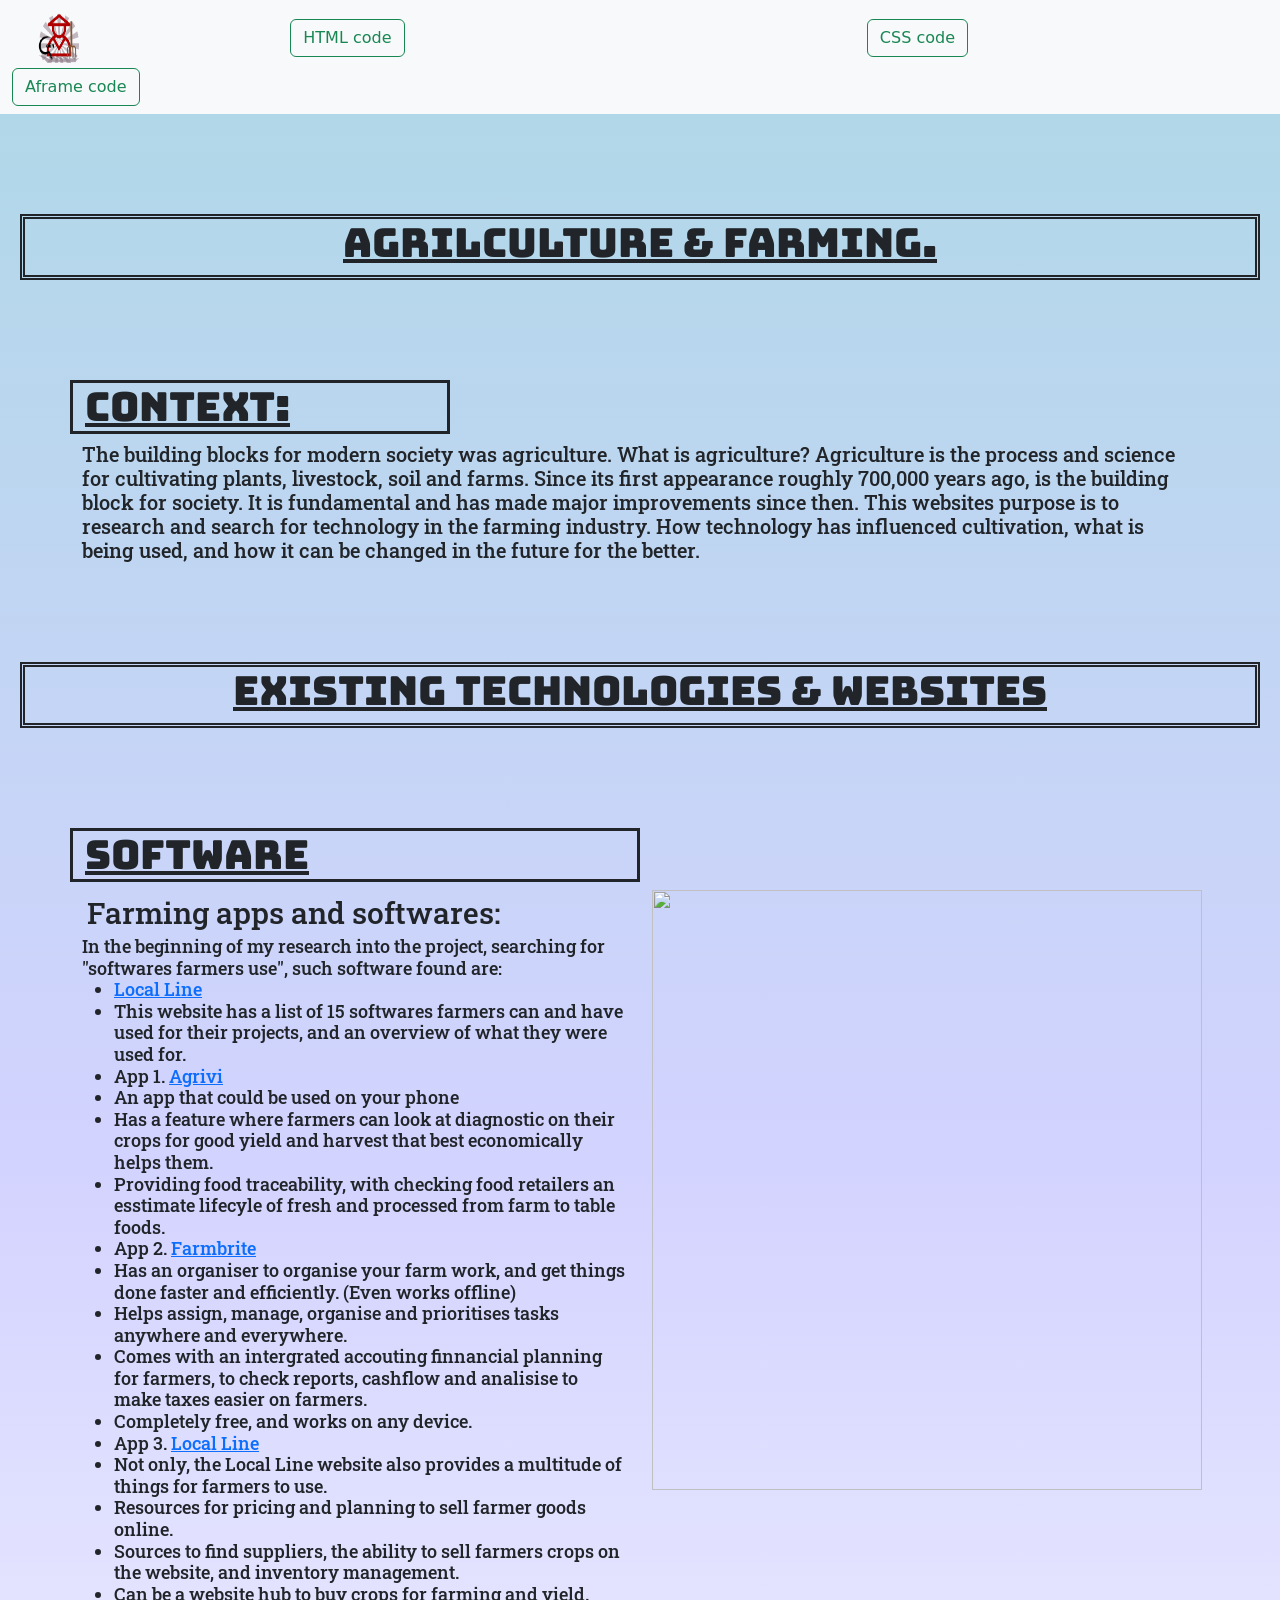
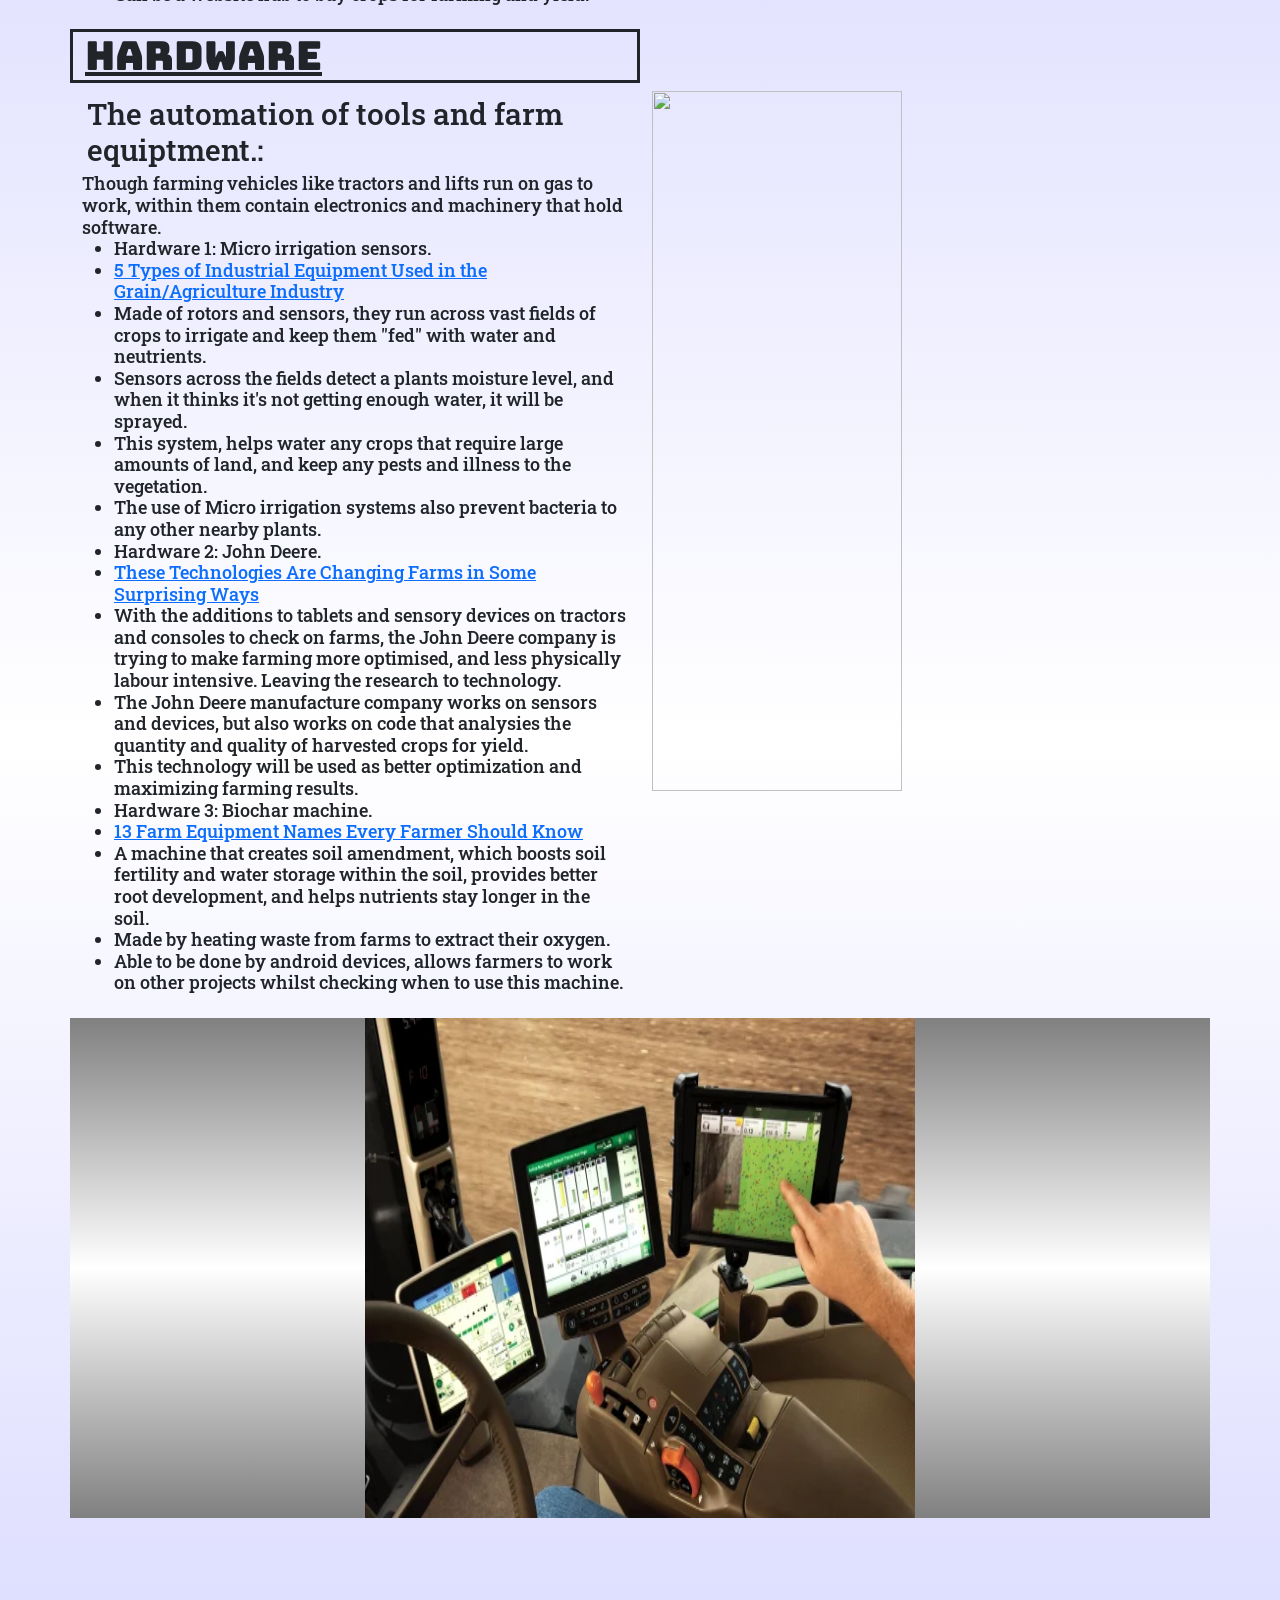
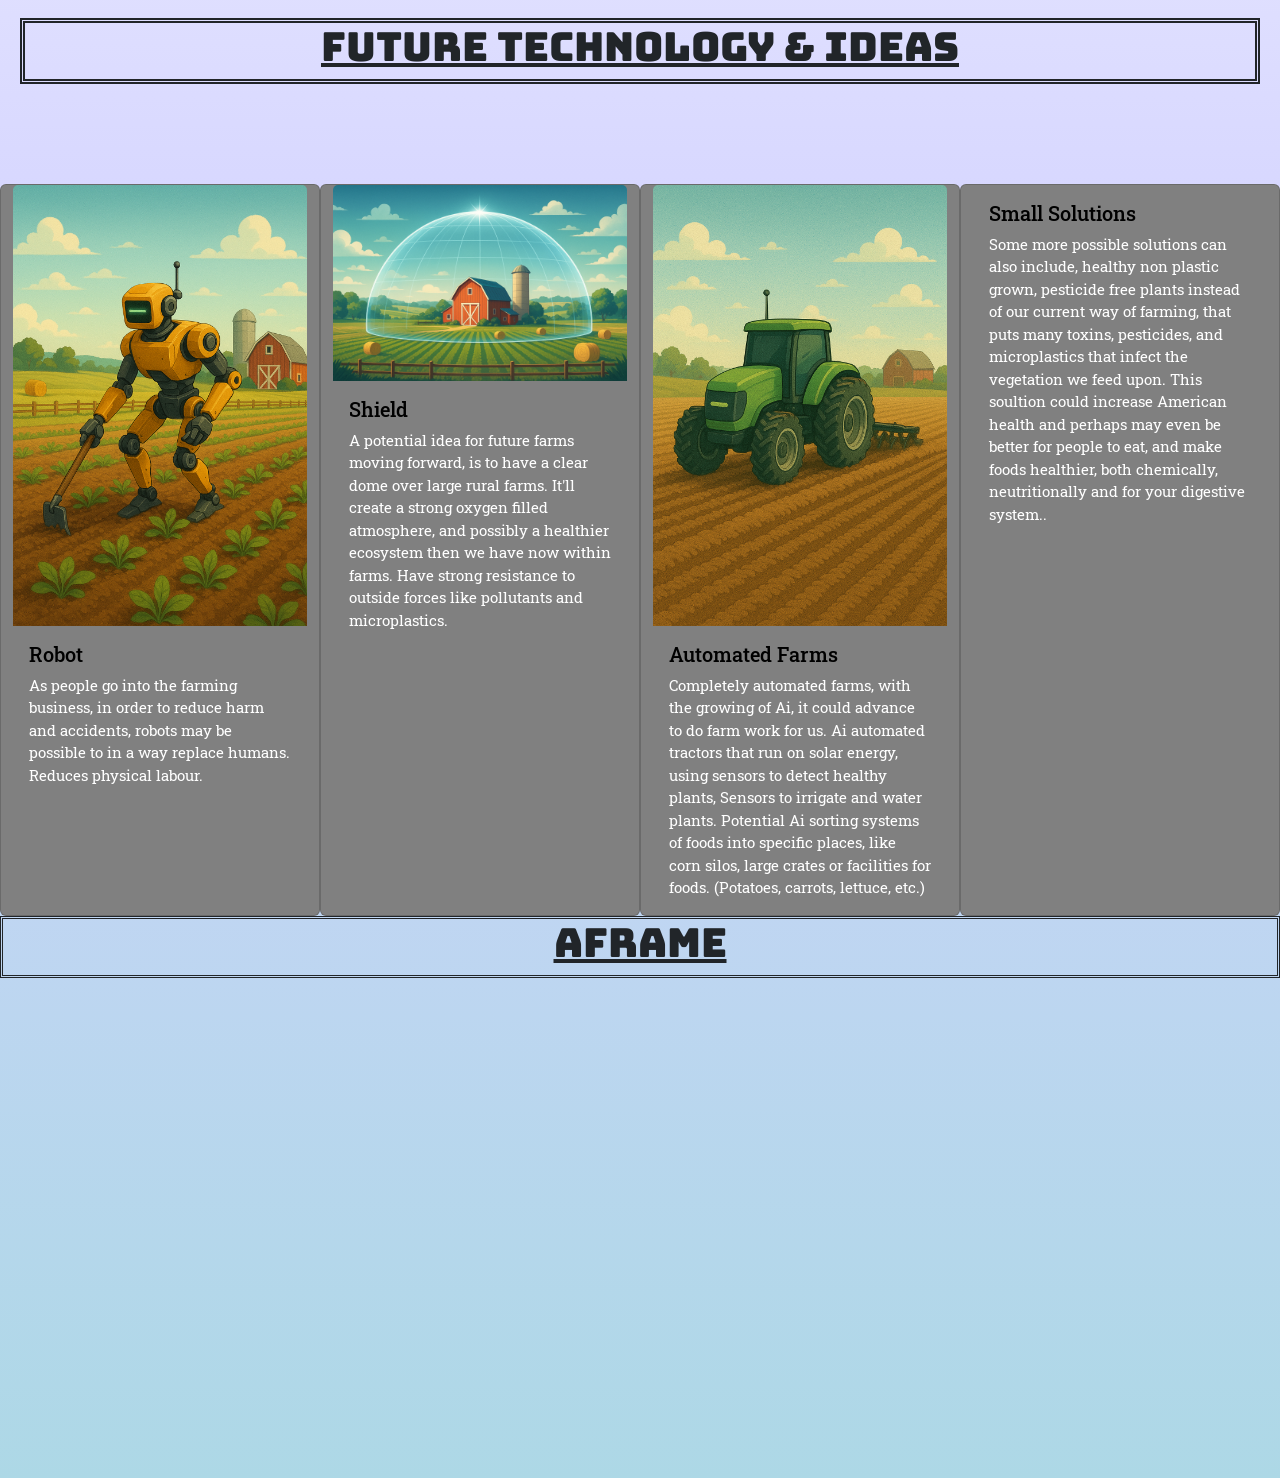
==== index.html @ 74064e92 "fixed navbar buttons" ====
<!DOCTYPE html>
<html>

    <head>
        <!-- Fonts-->
         <link href="https://fonts.googleapis.com/css2?family=Bungee&family=Roboto+Slab:wght@100..900&display=swap" rel="stylesheet">


        <!-- Required meta tags -->
        <meta charset="utf-8">
        <meta name="viewport" content="width=device-width, initial-scale=1">

        <link href="https://cdn.jsdelivr.net/npm/bootstrap@5.3.0-alpha1/dist/css/bootstrap.min.css" rel="stylesheet" />
        <link href="style.css" rel="stylesheet" type="text/css" />
        <style>
            /* CSS */
        </style>

        <title>Agriculture</title>
    </head>

    <body>
        <!-- HTML -->
        <nav class="navbar bg-body-tertiary">
            <div class="container-fluid">
                <a class="navbar-brand" href="#">
                    <img src="logo.png" alt="Logo" width="100" height="50" class="d-inline-block align-text-center">
                    <a type="button" class="btn btn-outline-success"  href="../tool/htmlcode.md" >HTML code</a>
                    <a type="button" class="btn btn-outline-success" href="../tool/csscode.md" >CSS code</a>
                    <a type="button" class="btn btn-outline-success" href="../tool/Aframecode.md" >Aframe code</a>
                </a>
            </div>
        </nav>



        <div class="text-center title">
        <h1>Agrilculture & Farming.</h1>
        </div>
        <div class="container">
        <div class="row">
            <h1 class=" context col-md-4">Context:</h1>
        </div>
            <h3 class="h3context">The building blocks for modern society was agriculture. What is agriculture? Agriculture is the process and science for cultivating plants, livestock, soil and farms. Since its first appearance roughly 700,000 years ago, is the building block for society. It is fundamental and has made major improvements since then. This websites purpose is to research and search for technology in the farming industry. How technology has influenced cultivation, what is being used, and how it can be changed in the future for the better.</h3>
        </div>

        <div class="text-center title">
        <h1>Existing Technologies & Websites</h1>
        </div>
        <div class="container">
        <div class="row">
            <h1 class=" context col-md-6 ">Software</h1>
        </div>
        </div>
                <div class="container">
                <div class="row">
            <h3 class="h3ware col-md-6">
                <div class="space">Farming apps and softwares:</div>
                 In the beginning of my research into the project, searching for "softwares farmers use", such software found are:
            <ul>
                <li><a href="https://www.localline.co/blog/best-software-for-farmers">Local Line</a></li>
                <li>This website has a list of 15 softwares farmers can and have used for their projects, and an overview of what they were used for.</li>
                <li>App 1. <a href="https://www.agrivi.com/">Agrivi</a></li>
                <li>An app that could be used on your phone</li>
                <li>Has a feature where farmers can look at diagnostic on their crops for good yield and harvest that best economically helps them.</li>
                <li>Providing food traceability, with checking food retailers an esstimate lifecyle of fresh and processed from farm to table foods.</li>
                <li>App 2. <a href="https://www.farmbrite.com/">Farmbrite</a></li>
                <li>Has an organiser to organise your farm work, and get things done faster and efficiently. (Even works offline)</li>
                <li>Helps assign, manage, organise and prioritises tasks anywhere and everywhere.</li>
                <li>Comes with an intergrated accouting finnancial planning for farmers, to check reports, cashflow and analisise to make taxes easier on farmers.</li>
                <li>Completely free, and works on any device.</li>
                <li>App 3. <a href="https://www.localline.co/suppliers">Local Line</a></li>
                <li>Not only, the Local Line website also provides a multitude of things for farmers to use.</li>
                <li>Resources for pricing and planning to sell farmer goods online.</li>
                <li>Sources to find suppliers, the ability to sell farmers crops on the website, and inventory management.</li>
                <li>Can be a website hub to buy crops for farming and yield.</li>
            </ul></h3>

            <div class="col-md-6 col-sm-12"><img src="https://camo.githubusercontent.com/0cb905e200f587253e2ba1869cca8536f3713f5cec0a55a12a60484c68adce99/[base64]" width="550" height="600"></div>
        </div>
        </div>

        <div class="container">
        <div class="row">
            <h1 class=" context col-md-6">Hardware</h1>
        </div>
        </div>

            <div class="container">
                <div class="row">
                        <h3 class="h3ware col-sm-6 col-md-6">
                        <div class="space">The automation of tools and farm equiptment.:</div>
                        Though farming vehicles like tractors and lifts run on gas to work, within them contain electronics and machinery that hold software.
                    <ul>
                        <li>Hardware 1: Micro irrigation sensors.</li>
                        <li><a href="https://ibtinc.com/types-industrial-equipment-agriculture-industry/">5 Types of Industrial Equipment Used in the Grain/Agriculture Industry</a></li>
                        <li>Made of rotors and sensors, they run across vast fields of crops to irrigate and keep them "fed" with water and neutrients.</li>
                        <li>Sensors across the fields detect a plants moisture level, and when it thinks it's not getting enough water, it will be sprayed.</li>
                        <li>This system, helps water any crops that require large amounts of land, and keep any pests and illness to the vegetation.</li>
                        <li>The use of Micro irrigation systems also prevent bacteria to any other nearby plants.</li>
                        <li>Hardware 2: John Deere.</li>
                        <li><a href="https://www.nbcnews.com/mach/tech/these-technologies-are-changing-farms-some-surprising-ways-ncna780261">These Technologies Are Changing Farms in Some Surprising Ways</a></li>
                        <li>With the additions to tablets and sensory devices on tractors and consoles to check on farms, the John Deere company is trying to make farming more optimised, and less physically labour intensive. Leaving the research to technology.</li>
                        <li>The John Deere manufacture company works on sensors and devices, but also works on code that analysies the quantity and quality of harvested crops for yield.</li>
                        <li>This technology will be used as better optimization and maximizing farming results.
                        <li>Hardware 3: Biochar machine.</li>
                        <li><a href="https://www.wastex.io/post/13-farm-equipment-names-every-farmer-should-know">13 Farm Equipment Names Every Farmer Should Know</a></li>
                        <li>A machine that creates soil amendment, which boosts soil fertility and water storage within the soil, provides better root development, and helps nutrients stay longer in the soil.</li>
                        <li> Made by heating waste from farms to extract their oxygen.</li>
                        <li> Able to be done by android devices, allows farmers to work on other projects whilst checking when to use this machine.</li></h3>
                    </ul>

                    <div class=" biochar col-sm-4 col-md-6"><img src="https://camo.githubusercontent.com/0bb79d7671f5c7f3eeea24ee4c5ef5c9db5e24947c1a74d99d4ba3032c6567ec/[base64]" width="250" height="700"></div>

                    <div class=" screen col-sm-4 col-md-12"><img src="../img/screen.png" width="550" height="500"></div>

                </div>
            </div>

        <div class="text-center title">
            <h1>Future Technology & Ideas</h1>
        </div>

        <div class="container-fluid">
            <div class="row">
                <div class="card col-sm-6 col-md-3">
                <img src="../img/image copy.png" class="card-img-top" alt="...">
                <div class="card-body">
                    <h5 class="card-title">Robot</h5>
                    <p class="card-text">As people go into the farming business, in order to reduce harm and accidents, robots may be possible to in a way replace humans. Reduces physical labour.</p>
                </div>
                </div>

                <div class="card col-sm-6 col-md-3">
                <img src="../img/image copy 2.png" class="card-img-top" alt="...">
                <div class="card-body ">
                    <h5 class="card-title">Shield</h5>
                    <p class="card-text">A potential idea for future farms moving forward, is to have a clear dome over large rural farms. It'll create a strong oxygen filled atmosphere, and possibly a healthier ecosystem then we have now within farms. Have strong resistance to outside forces like pollutants and microplastics.</p>
                </div>
                </div>

                <div class="card col-sm-6 col-md-3">
                <img src="../img/image.png" class="card-img-top" alt="...">
                <div class="card-body ">
                    <h5 class="card-title">Automated Farms</h5>
                    <p class="card-text">Completely automated farms, with the growing of Ai, it could advance to do farm work for us. Ai automated tractors that run on solar energy, using sensors to detect healthy plants, Sensors to irrigate and water plants. Potential Ai sorting systems of foods into specific places, like corn silos, large crates or facilities for foods. (Potatoes, carrots, lettuce, etc.) </p>
                </div>
                </div>

                <div class="card col-sm-6 col-md-3">
                <div class="card-body ">
                    <h5 class="card-title">Small Solutions</h5>
                    <p class="card-text">Some more possible solutions can also include, healthy non plastic grown, pesticide free plants instead of our current way of farming, that puts many toxins, pesticides, and microplastics that infect the vegetation we feed upon. This soultion could increase American health and perhaps may even be better for people to eat, and make foods healthier, both chemically, neutritionally and for your digestive system..</p>
                </div>
                </div>
            </div>
        </div>

        <!-- <script src="script.js"></script> -->
        <script>
            // JS
        </script>
        <div class="text-center Aframe1">
        <h1>Aframe</h1>
        </div>
        <iframe src="aframe.html" class="Aframe text-center"></iframe>
    </body>

</html>
---- style.css ----
body{
    background: linear-gradient(lightblue, #D3D3FF, white, #D3D3FF, lightblue);
}

.navbar{
    display: grid;
    place-items: center;
    display:block;
}

.btn{
    margin-right: 300px;
}

.Aframe{
    display: grid;
    place-items: center;
    display:block;
    margin: auto;
    width: 500px;
    height: 500px;

}

.title{
    text-decoration: underline;
    font-family:Bungee;
    margin: 100px 20px 100px 20px;
    border-style: double;
    border-width: 5px;

}

.context{
    text-decoration: underline;
    border-style: solid;
    font-family:Bungee;
}

.h3context{
    font-size:20px;
    font-family:Roboto Slab;
}

.space{
    margin:5px;
    font-size:30px;
}

.h3ware{
    font-size:18px;
    font-family:Roboto Slab;
}

.screen{
    display: grid;
    place-items: center;
    background: linear-gradient( grey, white, grey);

}

.card-title{
    color:black;
}

.card{
    font-size:15px;
    background-color:grey;
    color:white;
    font-family:Roboto Slab;
}

.Aframe1{
    text-decoration: underline;
    font-family:Bungee;
    border-style: double;
}
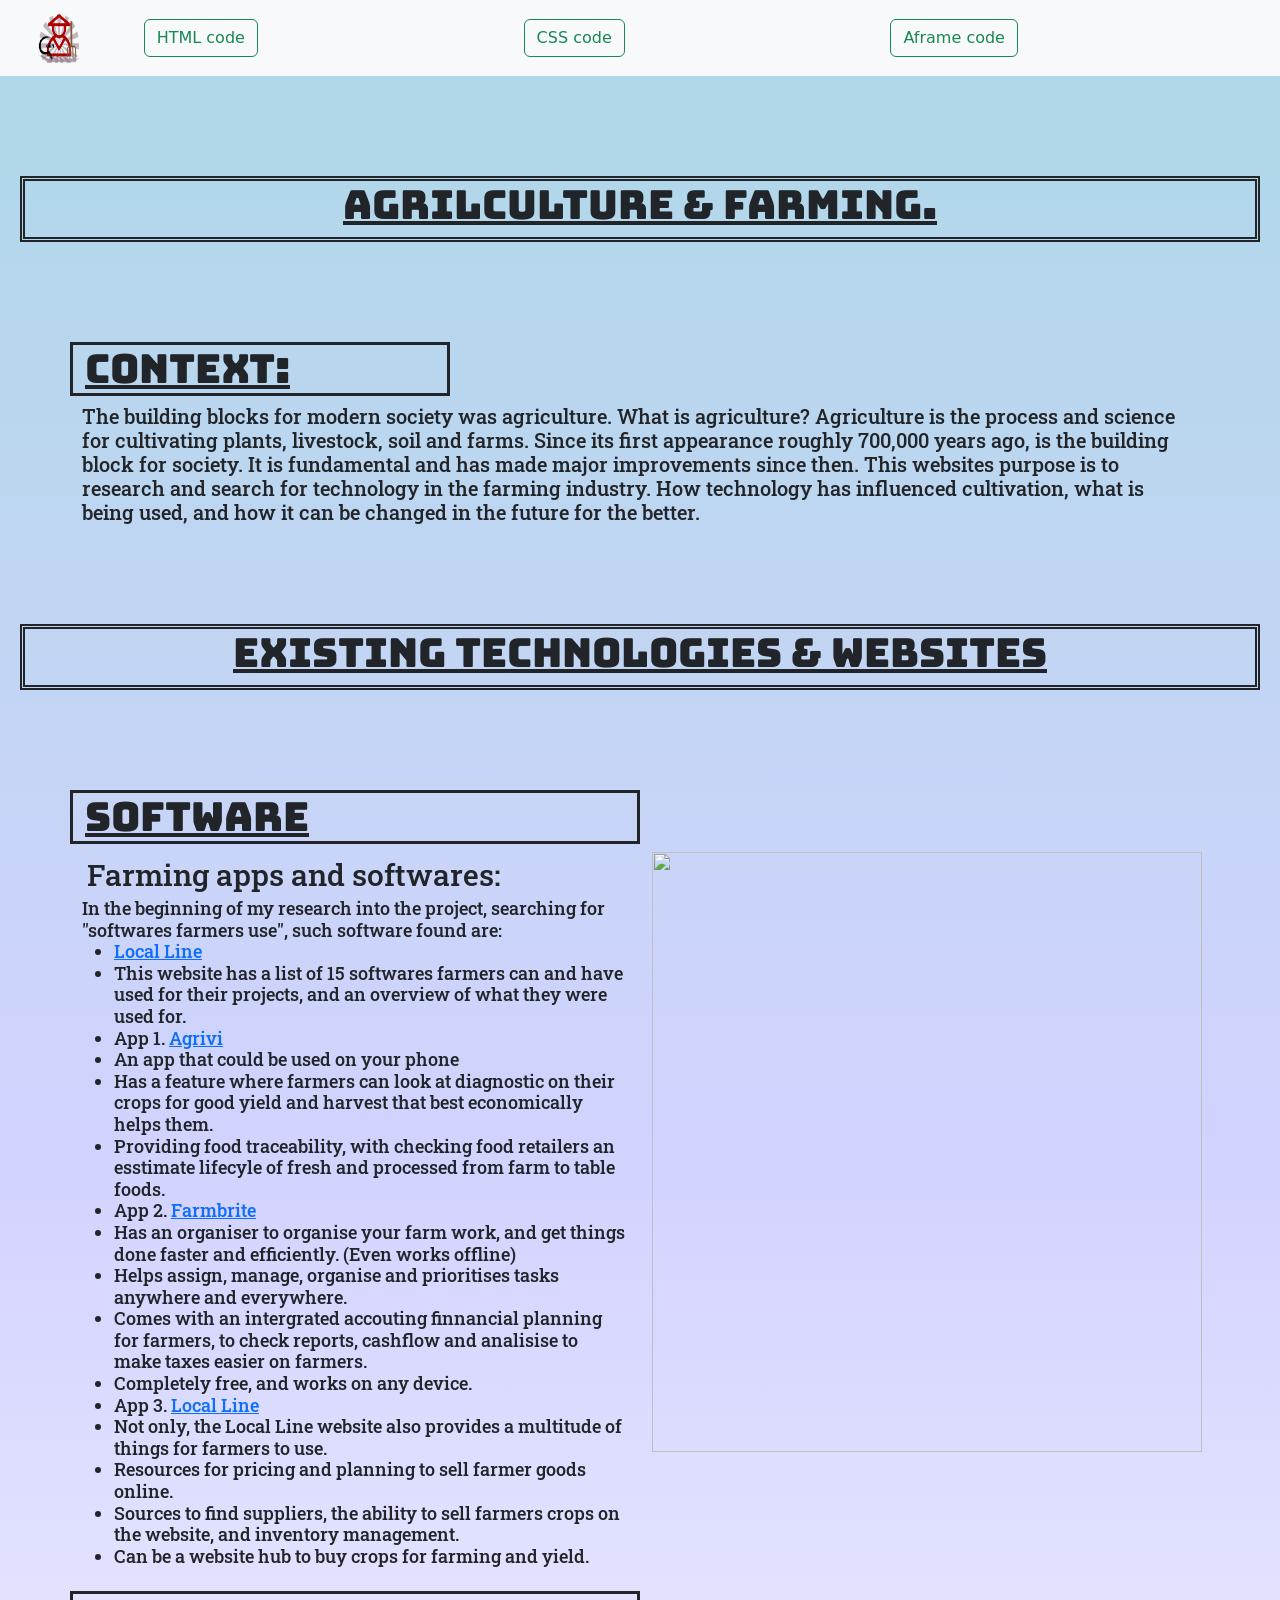
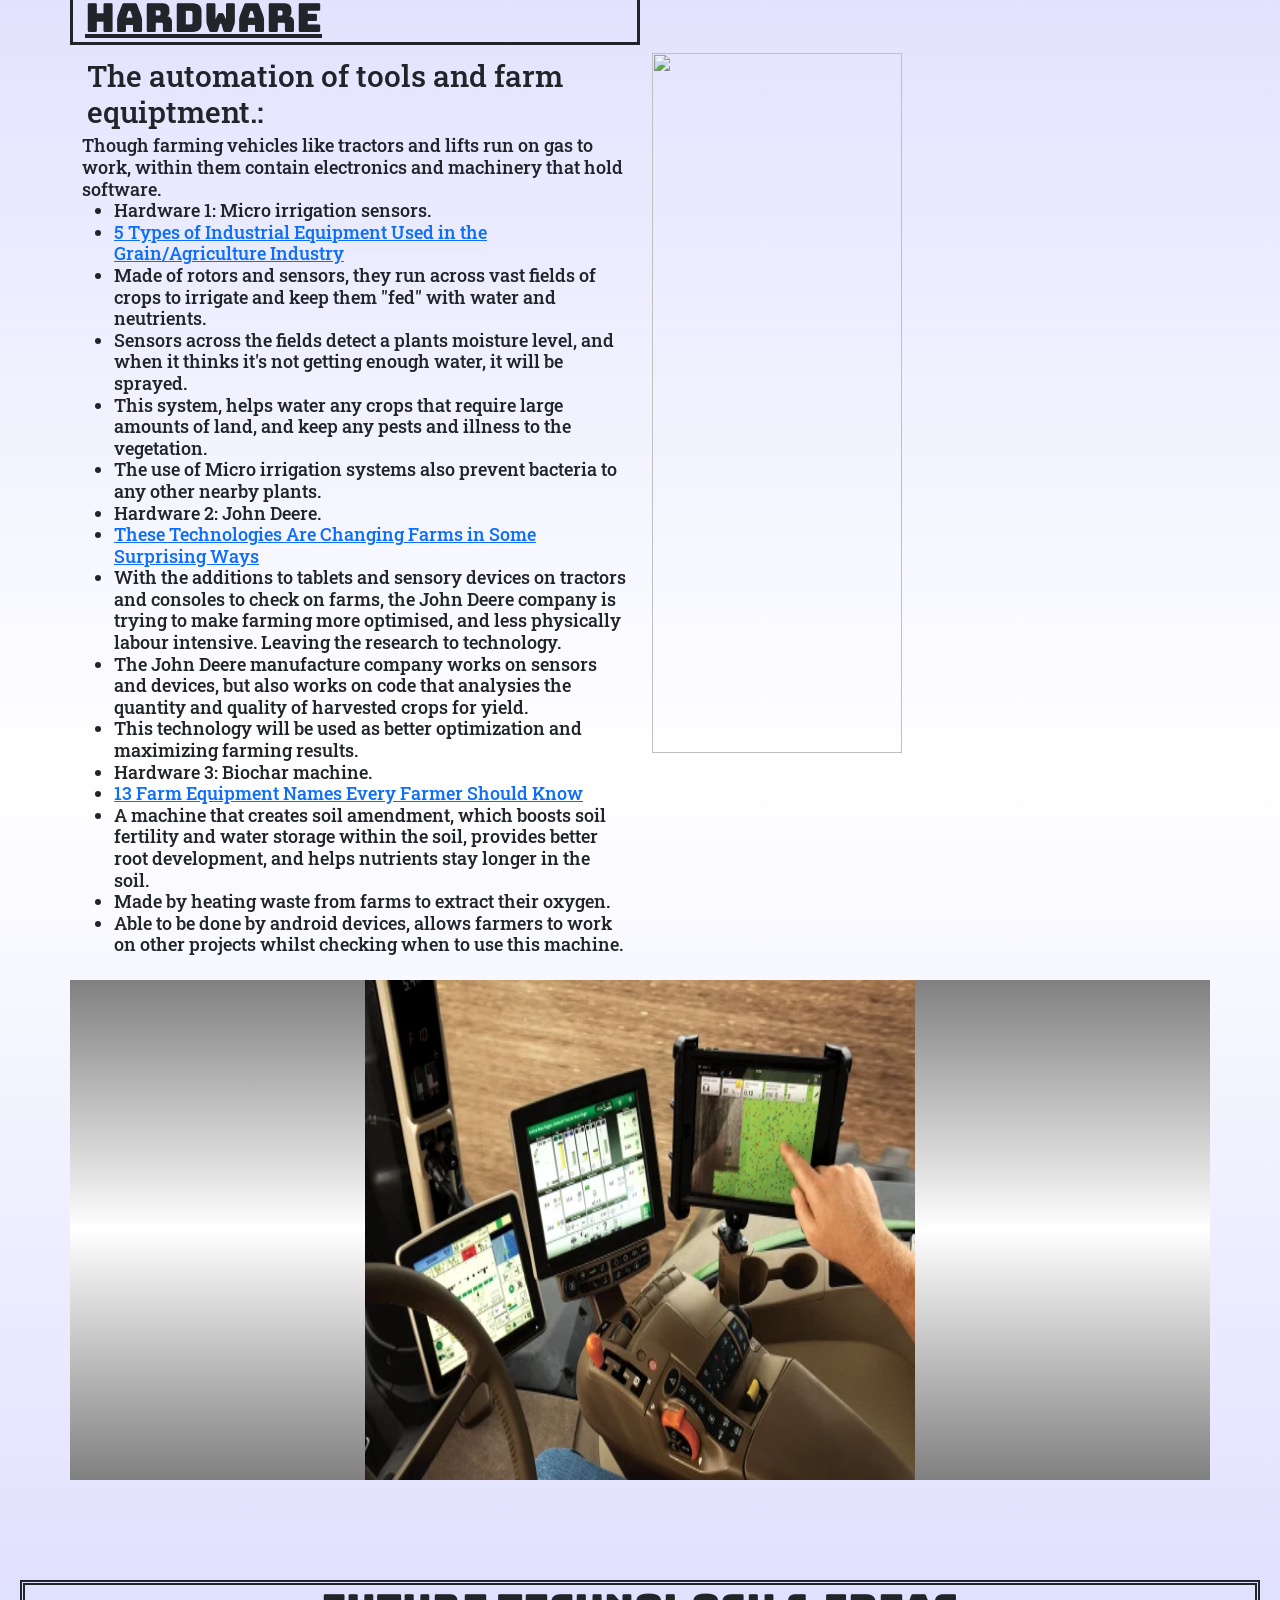
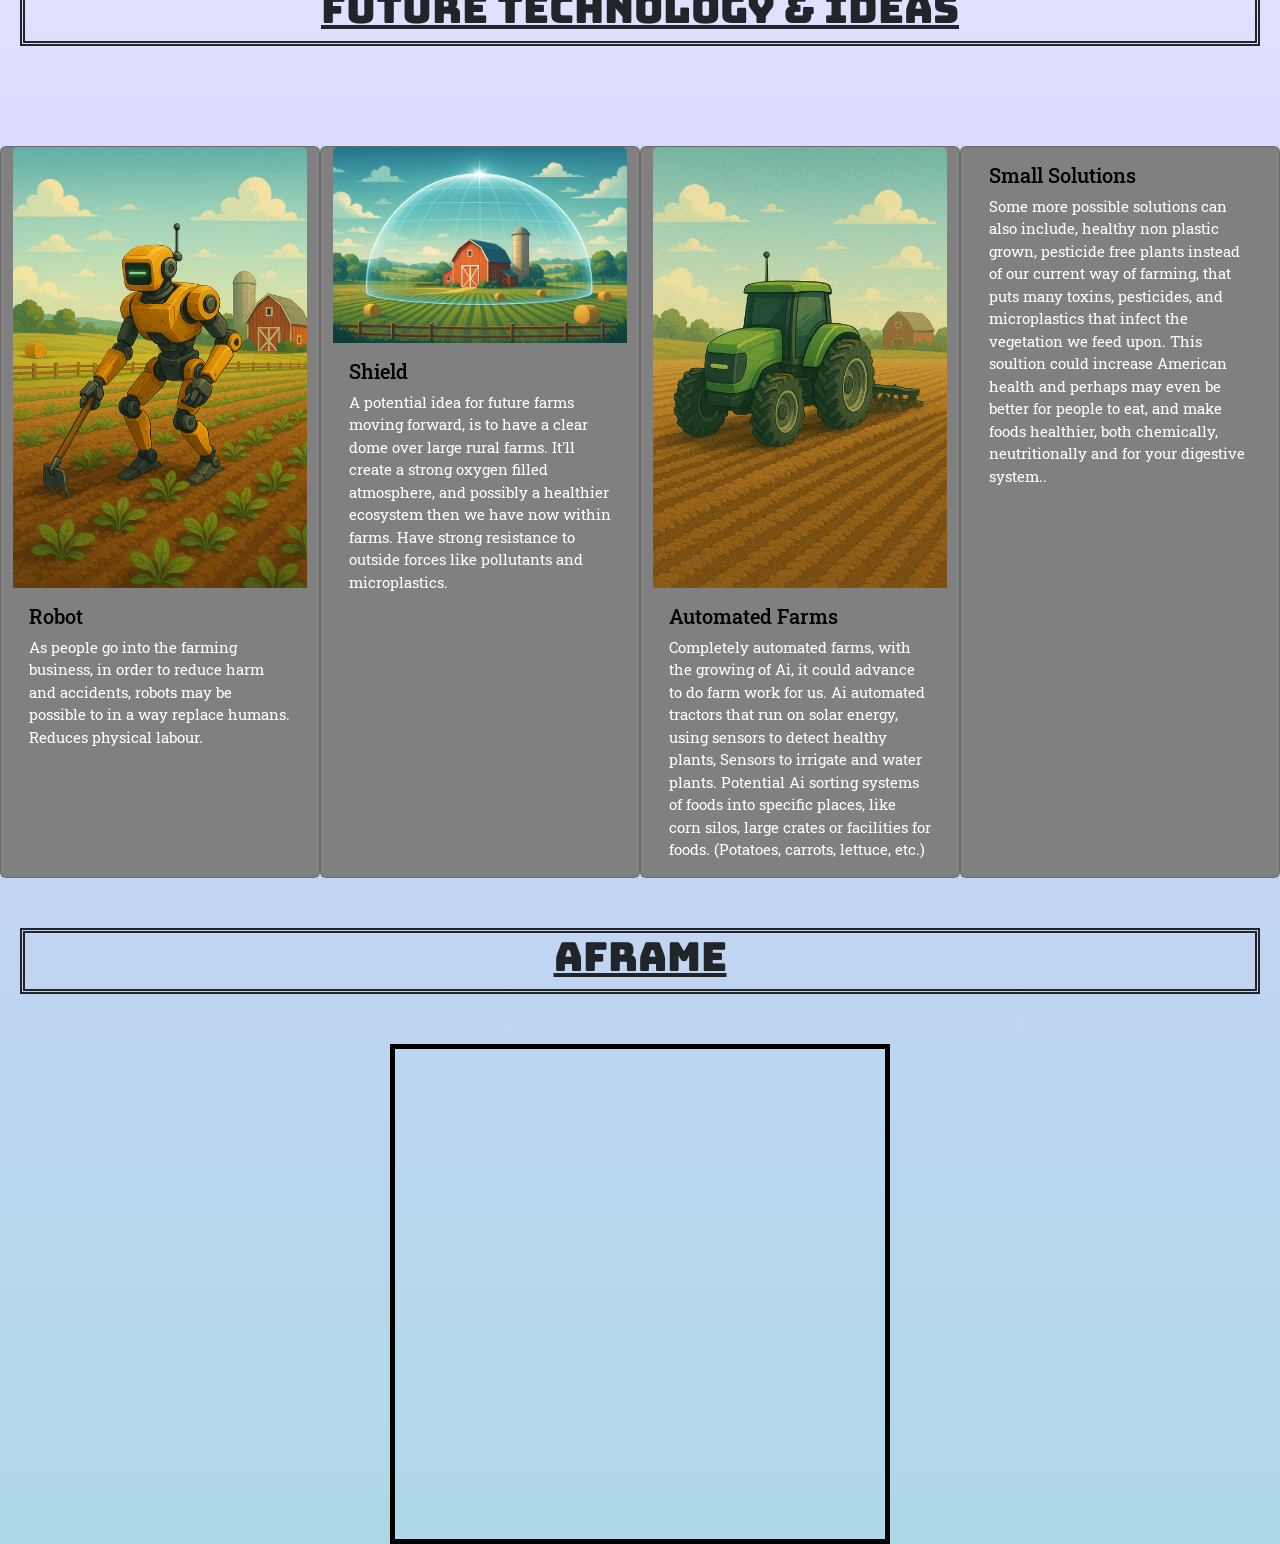
==== commit 0baa0ad9: "feedback tinkered with" ====
--- a/index.html
+++ b/index.html
@@ -25,9 +25,9 @@
             <div class="container-fluid">
                 <a class="navbar-brand" href="#">
                     <img src="logo.png" alt="Logo" width="100" height="50" class="d-inline-block align-text-center">
-                    <a type="button" class="btn btn-outline-success"  href="../tool/htmlcode.md" >HTML code</a>
-                    <a type="button" class="btn btn-outline-success" href="../tool/csscode.md" >CSS code</a>
-                    <a type="button" class="btn btn-outline-success" href="../tool/Aframecode.md" >Aframe code</a>
+                    <a type="button" class="btn btn-outline-success"  href="tool/htmlcode.md" >HTML code</a>
+                    <a type="button" class="btn btn-outline-success" href="tool/csscode.md" >CSS code</a>
+                    <a type="button" class="btn btn-outline-success" href="tool/Aframecode.md" >Aframe code</a>
                 </a>
             </div>
         </nav>
@@ -112,7 +112,7 @@
 
                     <div class=" biochar col-sm-4 col-md-6"><img src="https://camo.githubusercontent.com/0bb79d7671f5c7f3eeea24ee4c5ef5c9db5e24947c1a74d99d4ba3032c6567ec/[base64]" width="250" height="700"></div>
 
-                    <div class=" screen col-sm-4 col-md-12"><img src="../img/screen.png" width="550" height="500"></div>
+                    <div class=" screen col-sm-4 col-md-12"><img src="img/screen.png" width="550" height="500"></div>
 
                 </div>
             </div>
@@ -124,7 +124,7 @@
         <div class="container-fluid">
             <div class="row">
                 <div class="card col-sm-6 col-md-3">
-                <img src="../img/image copy.png" class="card-img-top" alt="...">
+                <img src="img/image copy.png" class="card-img-top" alt="...">
                 <div class="card-body">
                     <h5 class="card-title">Robot</h5>
                     <p class="card-text">As people go into the farming business, in order to reduce harm and accidents, robots may be possible to in a way replace humans. Reduces physical labour.</p>
@@ -132,7 +132,7 @@
                 </div>
 
                 <div class="card col-sm-6 col-md-3">
-                <img src="../img/image copy 2.png" class="card-img-top" alt="...">
+                <img src="img/image copy 2.png" class="card-img-top" alt="...">
                 <div class="card-body ">
                     <h5 class="card-title">Shield</h5>
                     <p class="card-text">A potential idea for future farms moving forward, is to have a clear dome over large rural farms. It'll create a strong oxygen filled atmosphere, and possibly a healthier ecosystem then we have now within farms. Have strong resistance to outside forces like pollutants and microplastics.</p>
@@ -140,7 +140,7 @@
                 </div>
 
                 <div class="card col-sm-6 col-md-3">
-                <img src="../img/image.png" class="card-img-top" alt="...">
+                <img src="img/image.png" class="card-img-top" alt="...">
                 <div class="card-body ">
                     <h5 class="card-title">Automated Farms</h5>
                     <p class="card-text">Completely automated farms, with the growing of Ai, it could advance to do farm work for us. Ai automated tractors that run on solar energy, using sensors to detect healthy plants, Sensors to irrigate and water plants. Potential Ai sorting systems of foods into specific places, like corn silos, large crates or facilities for foods. (Potatoes, carrots, lettuce, etc.) </p>
@@ -160,7 +160,7 @@
         <script>
             // JS
         </script>
-        <div class="text-center Aframe1">
+        <div class="text-center aframing">
         <h1>Aframe</h1>
         </div>
         <iframe src="aframe.html" class="Aframe text-center"></iframe>
--- a/style.css
+++ b/style.css
@@ -9,7 +9,7 @@
 }
 
 .btn{
-    margin-right: 300px;
+    margin-right: 250px;
 }
 
 .Aframe{
@@ -70,8 +70,14 @@
     font-family:Roboto Slab;
 }
 
-.Aframe1{
+.aframing{
     text-decoration: underline;
     font-family:Bungee;
+    margin: 50px 20px 50px 20px;
     border-style: double;
+    border-width: 5px;
 }
+
+iframe{
+    border: 5px solid black;
+}
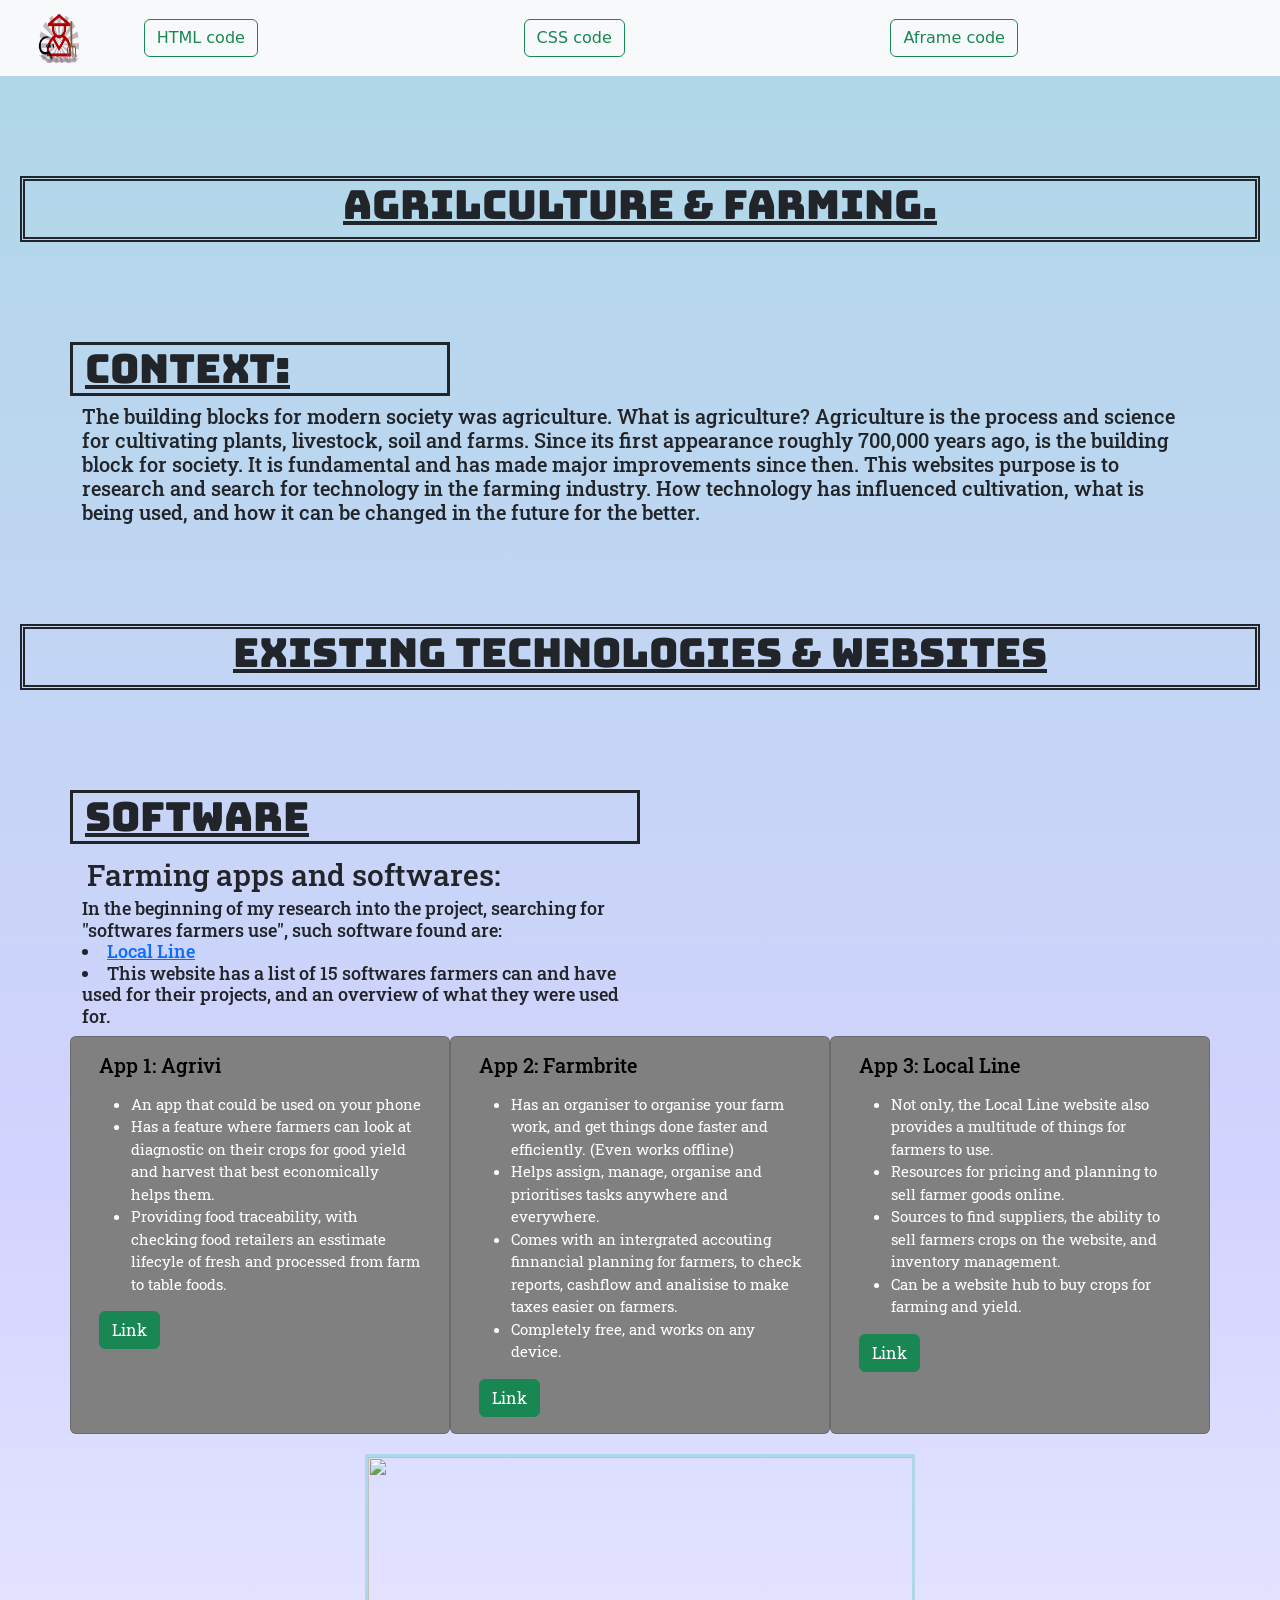
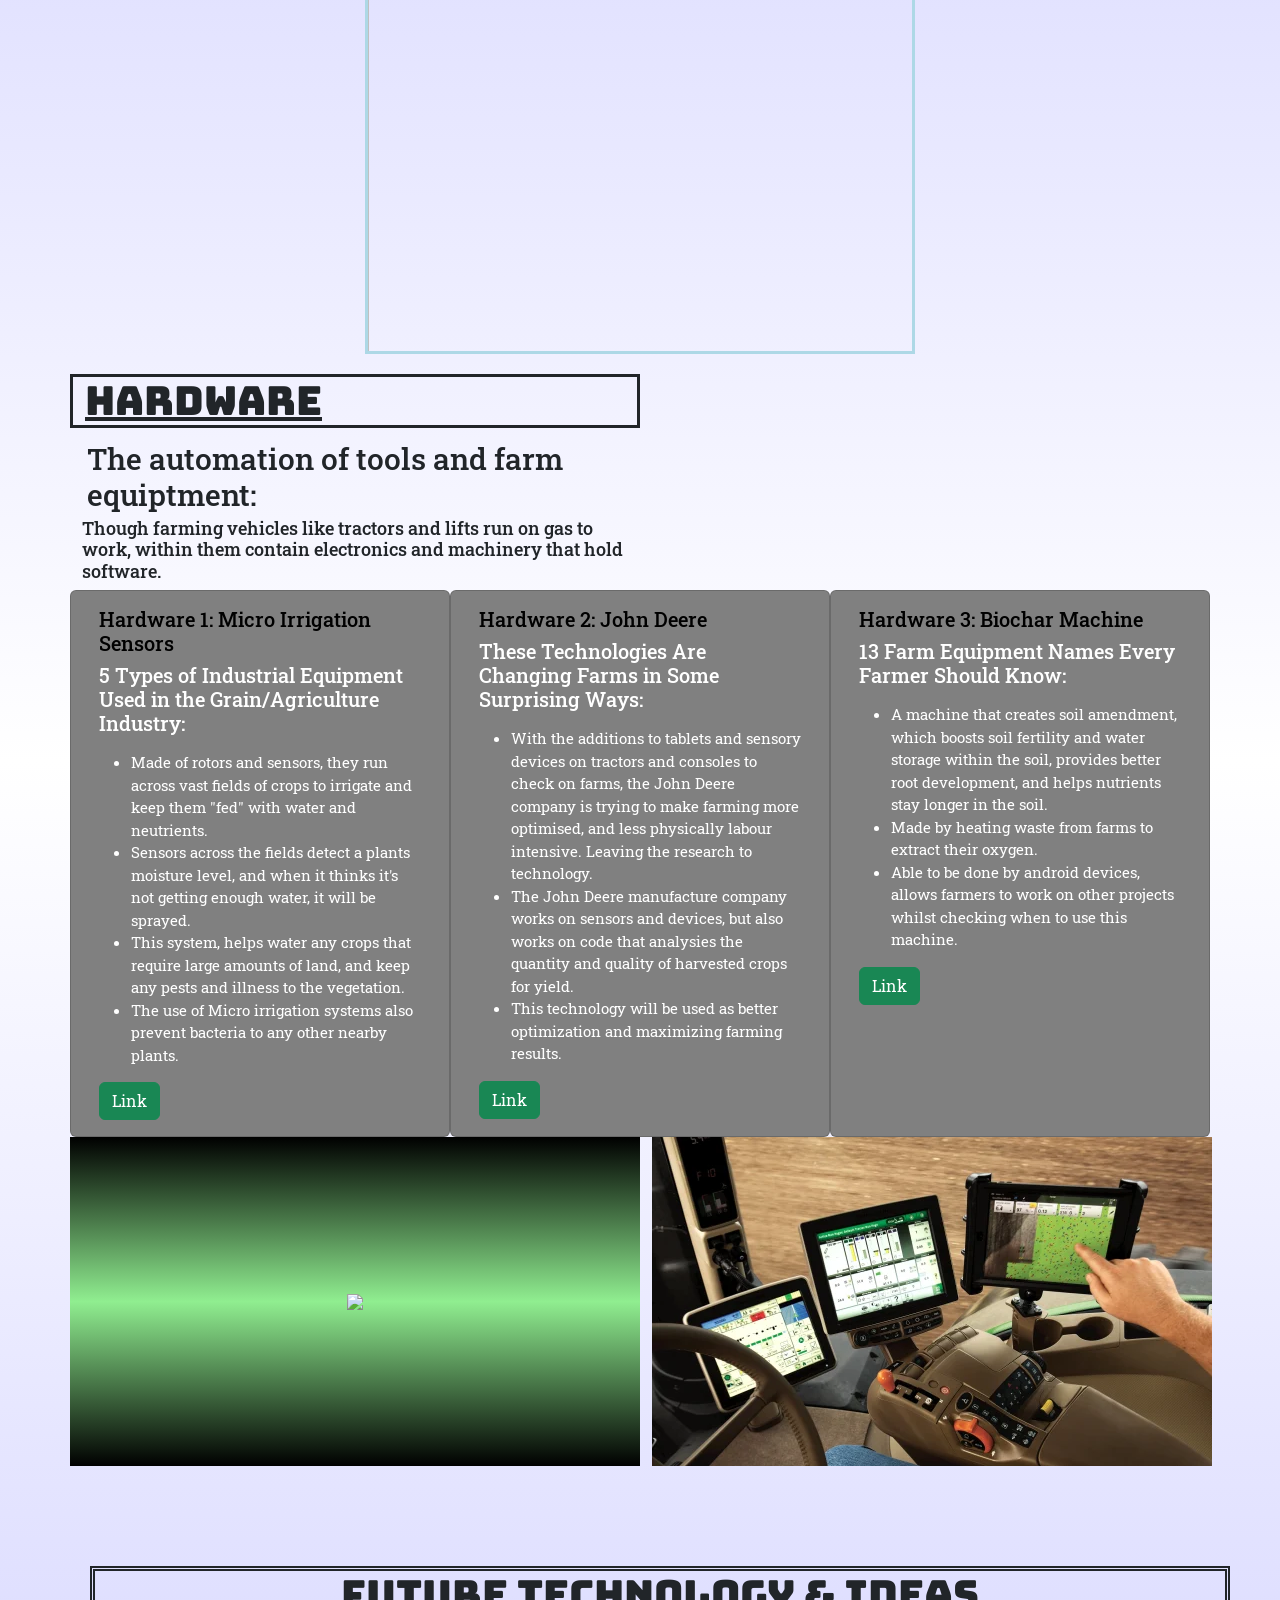
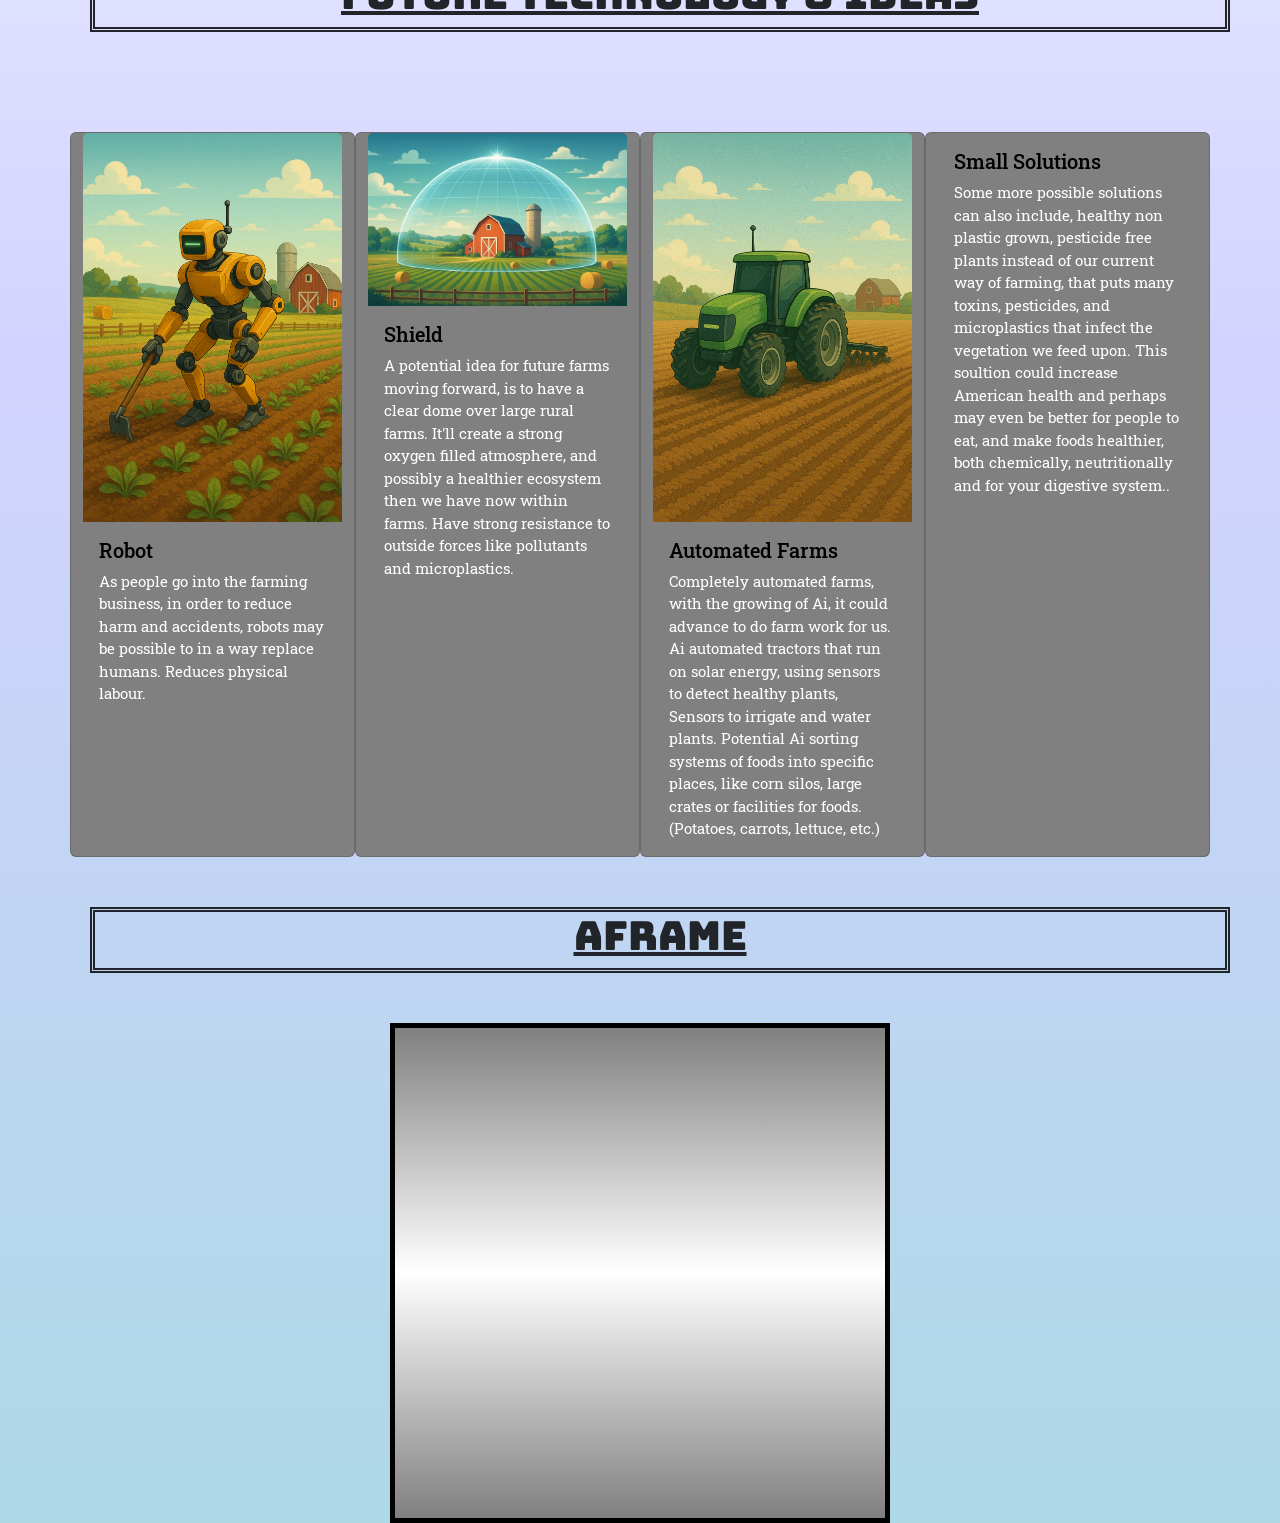
==== commit a7b0fd61: "made extra changes" ====
--- a/index.html
+++ b/index.html
@@ -57,6 +57,60 @@
             <h3 class="h3ware col-md-6">
                 <div class="space">Farming apps and softwares:</div>
                  In the beginning of my research into the project, searching for "softwares farmers use", such software found are:
+                 <li><a href="https://www.localline.co/blog/best-software-for-farmers">Local Line</a></li>
+                <li>This website has a list of 15 softwares farmers can and have used for their projects, and an overview of what they were used for.</li>
+                </h3>
+                </div>
+                </div>
+
+            <div class="container">
+                <div class="row">
+                    <div class="card col-md-4">
+                    <div class="card-body">
+                        <h5 class="card-title"> App 1: Agrivi</h5>
+                        <p class="card-text">
+                        <ul>
+                        <li>An app that could be used on your phone</li>
+                        <li>Has a feature where farmers can look at diagnostic on their crops for good yield and harvest that best economically helps them.</li>
+                        <li>Providing food traceability, with checking food retailers an esstimate lifecyle of fresh and processed from farm to table foods.</li>
+                        </ul>
+                        </p>
+                        <a href="https://www.agrivi.com/" class="btn btn-success">Link</a>
+                    </div>
+                    </div>
+
+                    <div class="card col-md-4">
+                    <div class="card-body">
+                        <h5 class="card-title">App 2: Farmbrite</h5>
+                        <p class="card-text">
+                        <ul>
+                        <li>Has an organiser to organise your farm work, and get things done faster and efficiently. (Even works offline)</li>
+                        <li>Helps assign, manage, organise and prioritises tasks anywhere and everywhere.</li>
+                        <li>Comes with an intergrated accouting finnancial planning for farmers, to check reports, cashflow and analisise to make taxes easier on farmers.</li>
+                        <li>Completely free, and works on any device.</li>
+                        </ul>
+                        </p>
+                        <a href="https://www.farmbrite.com/" class="btn btn-success">Link</a>
+                    </div>
+                    </div>
+
+                    <div class="card col-md-4">
+                    <div class="card-body">
+                        <h5 class="card-title">App 3: Local Line</h5>
+                        <p class="card-text">
+                        <ul>
+                        <li>Not only, the Local Line website also provides a multitude of things for farmers to use.</li>
+                        <li>Resources for pricing and planning to sell farmer goods online.</li>
+                        <li>Sources to find suppliers, the ability to sell farmers crops on the website, and inventory management.</li>
+                        <li>Can be a website hub to buy crops for farming and yield.</li>
+                        </ul>
+                        </p>
+                        <a href="https://www.localline.co/suppliers" class="btn btn-success">Link</a>
+                    </div>
+                    </div>
+
+
+<!--
             <ul>
                 <li><a href="https://www.localline.co/blog/best-software-for-farmers">Local Line</a></li>
                 <li>This website has a list of 15 softwares farmers can and have used for their projects, and an overview of what they were used for.</li>
@@ -75,10 +129,16 @@
                 <li>Sources to find suppliers, the ability to sell farmers crops on the website, and inventory management.</li>
                 <li>Can be a website hub to buy crops for farming and yield.</li>
             </ul></h3>
-
-            <div class="col-md-6 col-sm-12"><img src="https://camo.githubusercontent.com/0cb905e200f587253e2ba1869cca8536f3713f5cec0a55a12a60484c68adce99/[base64]" width="550" height="600"></div>
-        </div>
-        </div>
+-->
+
+        </div>
+        </div>
+
+        <div class="container-sm">
+            <div class="ll col-md-12 col-sm-12"><img class="lll" src="https://camo.githubusercontent.com/0cb905e200f587253e2ba1869cca8536f3713f5cec0a55a12a60484c68adce99/[base64]" width="550" height="500" ></div>
+        </div>
+
+
 
         <div class="container">
         <div class="row">
@@ -89,9 +149,58 @@
             <div class="container">
                 <div class="row">
                         <h3 class="h3ware col-sm-6 col-md-6">
-                        <div class="space">The automation of tools and farm equiptment.:</div>
-                        Though farming vehicles like tractors and lifts run on gas to work, within them contain electronics and machinery that hold software.
-                    <ul>
+                        <div class="space">The automation of tools and farm equiptment:</div>
+                        Though farming vehicles like tractors and lifts run on gas to work, within them contain electronics and machinery that hold software.</h3>
+
+                             <div class="container">
+                <div class="row">
+                    <div class="card col-md-4">
+                    <div class="card-body">
+                        <h5 class="card-title"> Hardware 1: Micro Irrigation Sensors</h5>
+                        <h5 class="des">5 Types of Industrial Equipment Used in the Grain/Agriculture Industry:</h5>
+                        <p class="card-text">
+                        <ul>
+                        <li>Made of rotors and sensors, they run across vast fields of crops to irrigate and keep them "fed" with water and neutrients.</li>
+                        <li>Sensors across the fields detect a plants moisture level, and when it thinks it's not getting enough water, it will be sprayed.</li>
+                        <li>This system, helps water any crops that require large amounts of land, and keep any pests and illness to the vegetation.</li>
+                        <li>The use of Micro irrigation systems also prevent bacteria to any other nearby plants.</li>
+                        </ul>
+                        </p>
+                        <a href="https://ibtinc.com/types-industrial-equipment-agriculture-industry/" class="btn btn-success">Link</a>
+                    </div>
+                    </div>
+
+                    <div class="card col-md-4">
+                    <div class="card-body">
+                        <h5 class="card-title">Hardware 2: John Deere</h5>
+                        <h5 class="des">These Technologies Are Changing Farms in Some Surprising Ways:</h5>
+                        <p class="card-text">
+                        <ul>
+                        <li>With the additions to tablets and sensory devices on tractors and consoles to check on farms, the John Deere company is trying to make farming more optimised, and less physically labour intensive. Leaving the research to technology.</li>
+                        <li>The John Deere manufacture company works on sensors and devices, but also works on code that analysies the quantity and quality of harvested crops for yield.</li>
+                        <li>This technology will be used as better optimization and maximizing farming results.</li>
+                        </ul>
+                        </p>
+                        <a href="https://www.nbcnews.com/mach/tech/these-technologies-are-changing-farms-some-surprising-ways-ncna780261" class="btn btn-success">Link</a>
+                    </div>
+                    </div>
+
+                    <div class="card col-md-4">
+                    <div class="card-body">
+                        <h5 class="card-title">Hardware 3: Biochar Machine</h5>
+                        <h5 class="des">13 Farm Equipment Names Every Farmer Should Know:</h5>
+                        <p class="card-text">
+                        <ul>
+                        <li>A machine that creates soil amendment, which boosts soil fertility and water storage within the soil, provides better root development, and helps nutrients stay longer in the soil.</li>
+                        <li> Made by heating waste from farms to extract their oxygen.</li>
+                        <li> Able to be done by android devices, allows farmers to work on other projects whilst checking when to use this machine.</li>
+                        </ul>
+                        </p>
+                        <a href="https://www.wastex.io/post/13-farm-equipment-names-every-farmer-should-know" class="btn btn-success">Link</a>
+                    </div>
+                    </div>
+
+                    <!--<ul>
                         <li>Hardware 1: Micro irrigation sensors.</li>
                         <li><a href="https://ibtinc.com/types-industrial-equipment-agriculture-industry/">5 Types of Industrial Equipment Used in the Grain/Agriculture Industry</a></li>
                         <li>Made of rotors and sensors, they run across vast fields of crops to irrigate and keep them "fed" with water and neutrients.</li>
@@ -107,12 +216,16 @@
                         <li><a href="https://www.wastex.io/post/13-farm-equipment-names-every-farmer-should-know">13 Farm Equipment Names Every Farmer Should Know</a></li>
                         <li>A machine that creates soil amendment, which boosts soil fertility and water storage within the soil, provides better root development, and helps nutrients stay longer in the soil.</li>
                         <li> Made by heating waste from farms to extract their oxygen.</li>
-                        <li> Able to be done by android devices, allows farmers to work on other projects whilst checking when to use this machine.</li></h3>
+                        <li> Able to be done by android devices, allows farmers to work on other projects whilst checking when to use this machine.</li>
                     </ul>
-
-                    <div class=" biochar col-sm-4 col-md-6"><img src="https://camo.githubusercontent.com/0bb79d7671f5c7f3eeea24ee4c5ef5c9db5e24947c1a74d99d4ba3032c6567ec/[base64]" width="250" height="700"></div>
-
-                    <div class=" screen col-sm-4 col-md-12"><img src="img/screen.png" width="550" height="500"></div>
+-->
+                    <div class="container">
+                        <div class="row">
+                        <div class=" biochar col-sm-12 col-md-6"><img src="https://camo.githubusercontent.com/0bb79d7671f5c7f3eeea24ee4c5ef5c9db5e24947c1a74d99d4ba3032c6567ec/[base64]" ><!--width="550" height="700"--></div>
+
+                        <div class=" screen col-sm-12 col-md-6"><img src="img/screen.png" ><!--width="600" height="500"--></div>
+                        </div>
+                    </div>
 
                 </div>
             </div>
--- a/style.css
+++ b/style.css
@@ -37,6 +37,14 @@
     font-family:Bungee;
 }
 
+.softcard{
+    padding:10px;
+    font-size:15px;
+    background-color:grey;
+    color:white;
+    font-family:Roboto Slab;
+}
+
 .h3context{
     font-size:20px;
     font-family:Roboto Slab;
@@ -55,7 +63,13 @@
 .screen{
     display: grid;
     place-items: center;
-    background: linear-gradient( grey, white, grey);
+
+}
+
+.biochar{
+    display: grid;
+    place-items: center;
+    background: linear-gradient( black, lightgreen, black);
 
 }
 
@@ -80,4 +94,18 @@
 
 iframe{
     border: 5px solid black;
+    display: grid;
+    place-items: center;
+    background: linear-gradient( grey, white, grey);
 }
+
+.ll{
+    padding:20px;
+    display: grid;
+    place-items: center;
+}
+
+.lll{
+    border: 3px solid lightblue;
+
+}
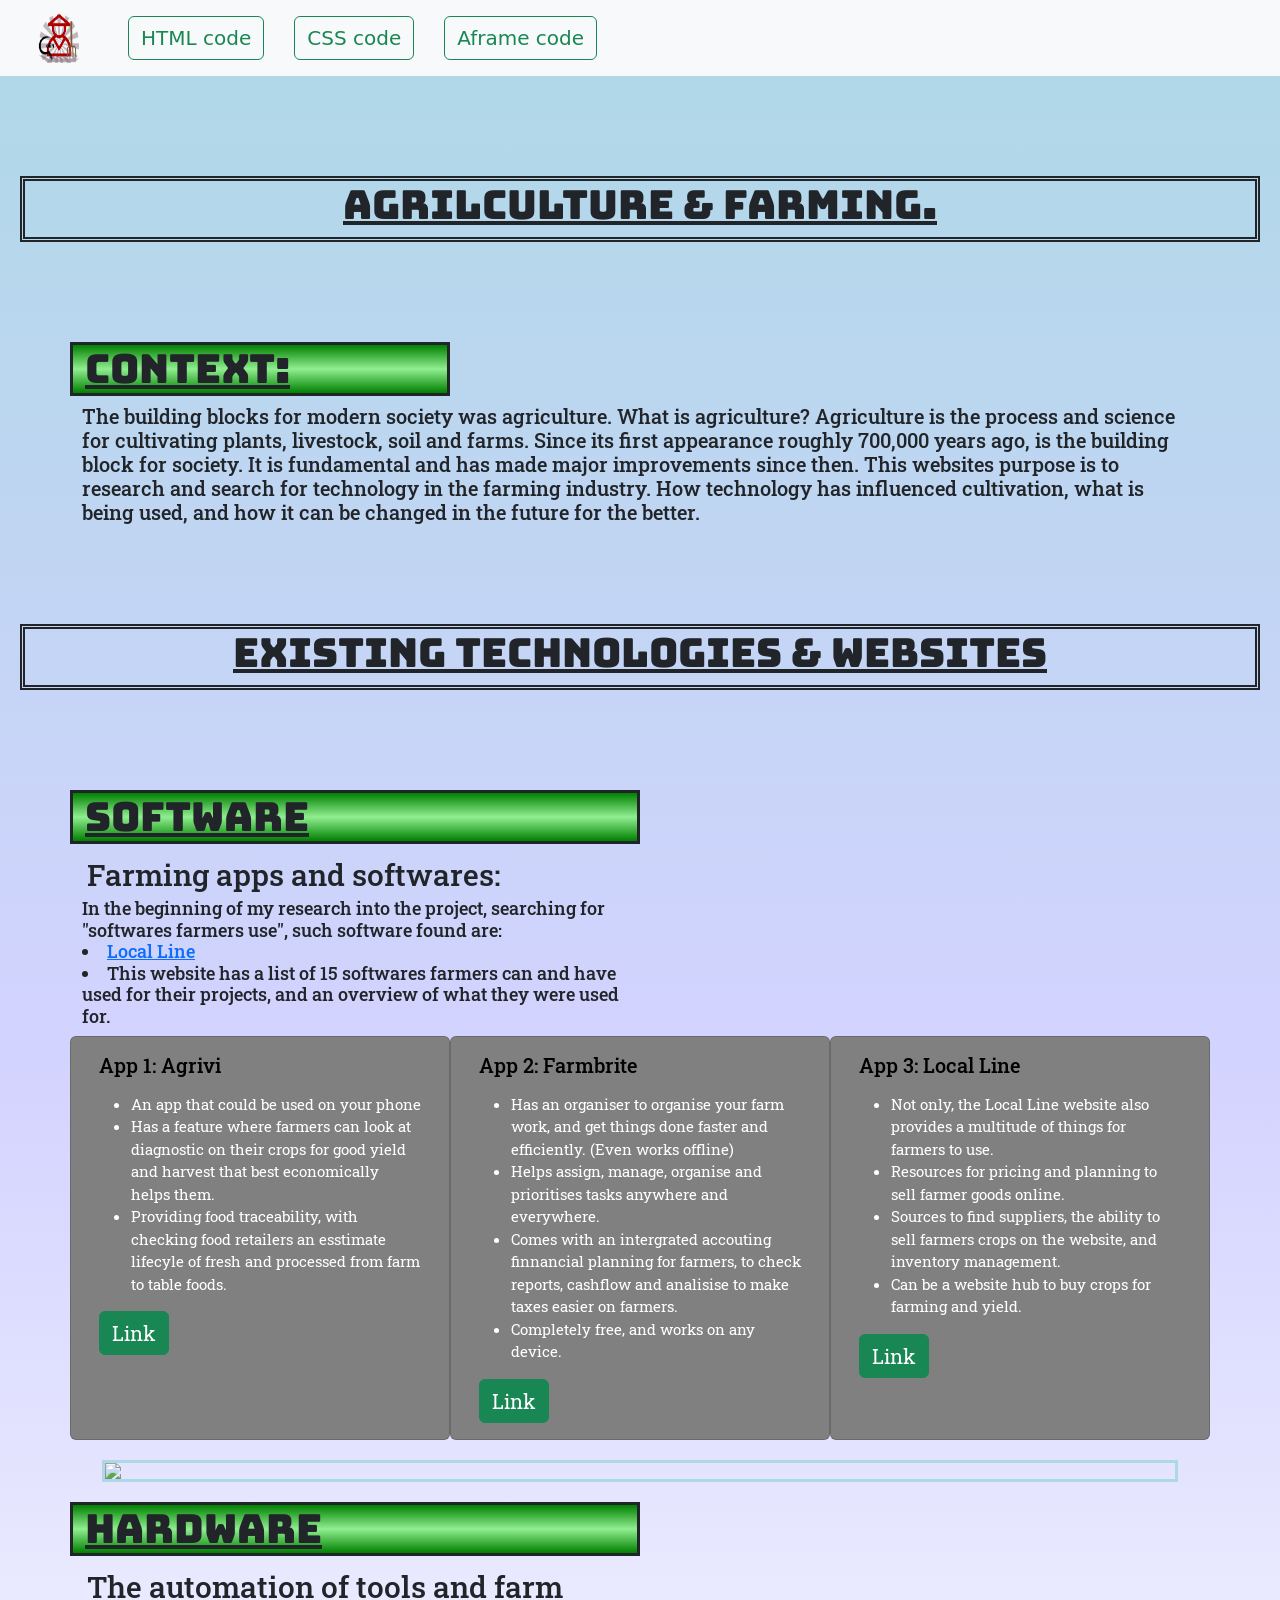
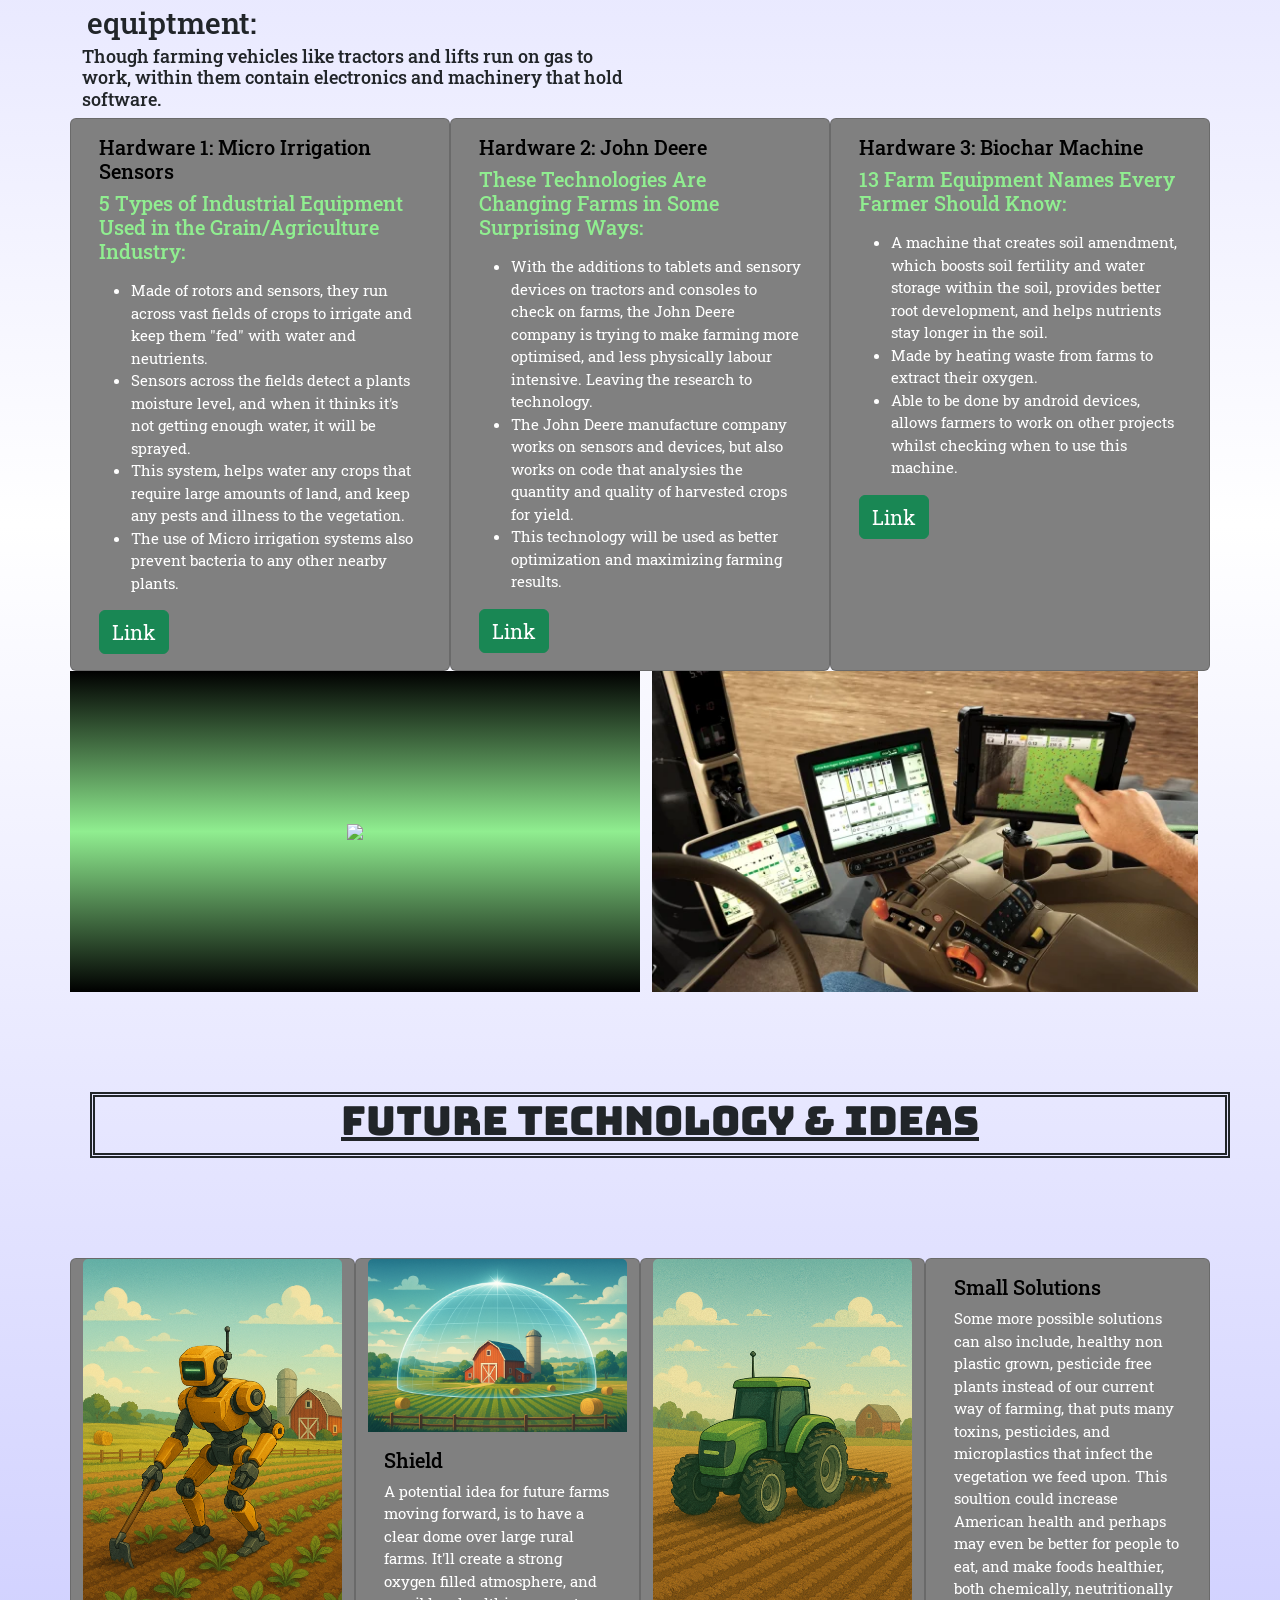
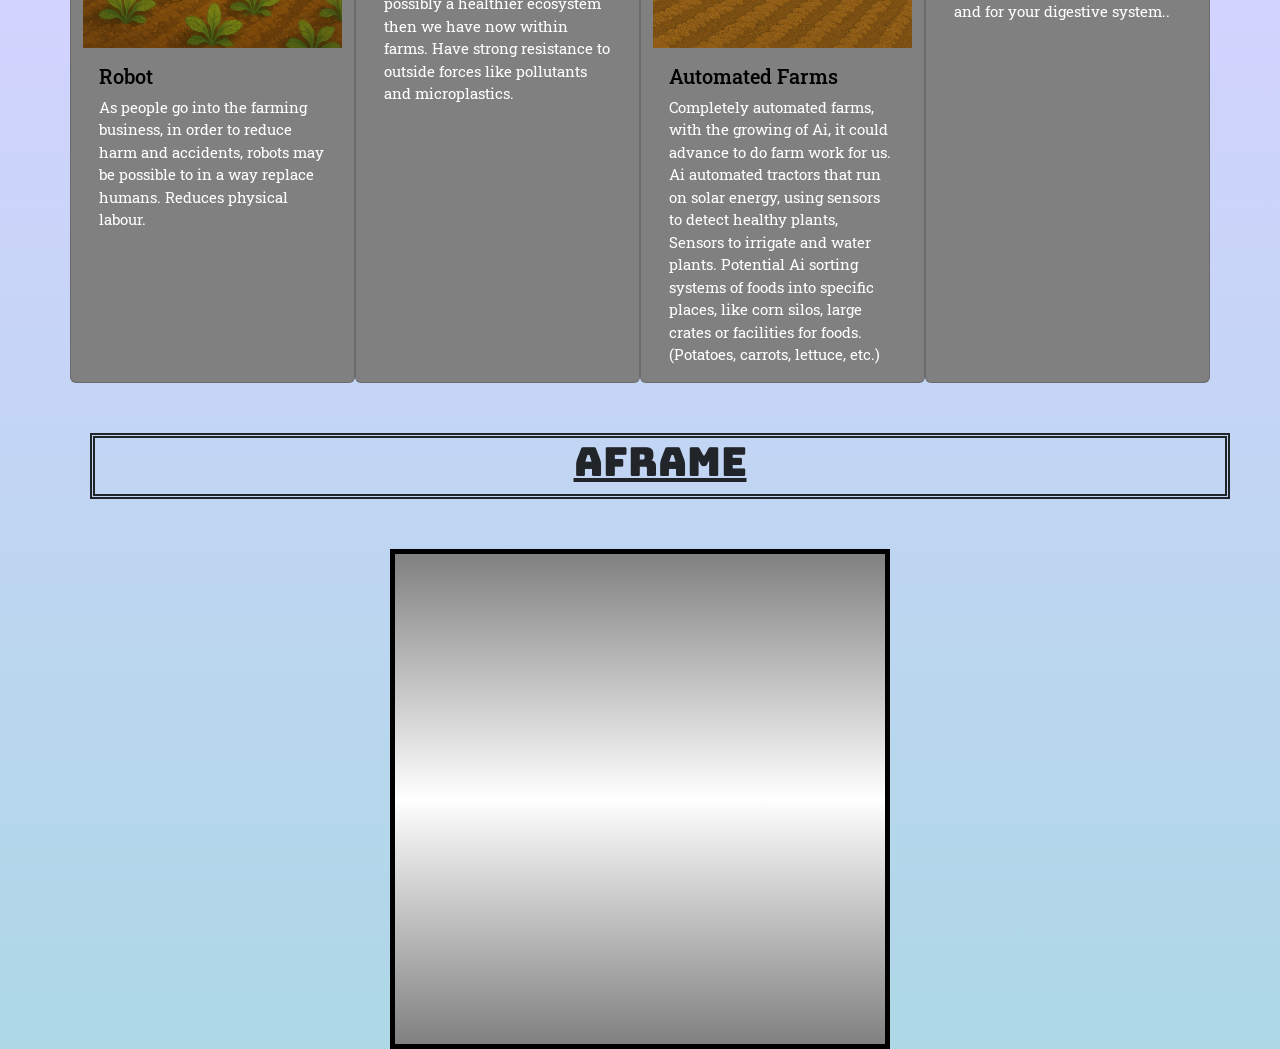
==== commit 65f57884: "fixed navbar" ====
--- a/index.html
+++ b/index.html
@@ -22,7 +22,7 @@
     <body>
         <!-- HTML -->
         <nav class="navbar bg-body-tertiary">
-            <div class="container-fluid">
+            <div class="container-fluid" id="mynav">
                 <a class="navbar-brand" href="#">
                     <img src="logo.png" alt="Logo" width="100" height="50" class="d-inline-block align-text-center">
                     <a type="button" class="btn btn-outline-success"  href="tool/htmlcode.md" >HTML code</a>
@@ -135,7 +135,7 @@
         </div>
 
         <div class="container-sm">
-            <div class="ll col-md-12 col-sm-12"><img class="lll" src="https://camo.githubusercontent.com/0cb905e200f587253e2ba1869cca8536f3713f5cec0a55a12a60484c68adce99/[base64]" width="550" height="500" ></div>
+            <div class="ll col-md-12 col-sm-12"><img class="lll" src="https://camo.githubusercontent.com/0cb905e200f587253e2ba1869cca8536f3713f5cec0a55a12a60484c68adce99/[base64]" width="100%" ></div>
         </div>
 
 
@@ -223,7 +223,7 @@
                         <div class="row">
                         <div class=" biochar col-sm-12 col-md-6"><img src="https://camo.githubusercontent.com/0bb79d7671f5c7f3eeea24ee4c5ef5c9db5e24947c1a74d99d4ba3032c6567ec/[base64]" ><!--width="550" height="700"--></div>
 
-                        <div class=" screen col-sm-12 col-md-6"><img src="img/screen.png" ><!--width="600" height="500"--></div>
+                        <div class=" screen col-sm-12 col-md-6"><img src="img/screen.png" width="100%"><!--width="600" height="500"--></div>
                         </div>
                     </div>
 
--- a/style.css
+++ b/style.css
@@ -8,8 +8,13 @@
     display:block;
 }
 
+#mynav{
+    justify-content: normal;
+}
+
 .btn{
-    margin-right: 250px;
+    margin-right:30px;
+    font-size:20px;
 }
 
 .Aframe{
@@ -35,6 +40,7 @@
     text-decoration: underline;
     border-style: solid;
     font-family:Bungee;
+    background: linear-gradient(green, lightgreen, green);
 }
 
 .softcard{
@@ -109,3 +115,7 @@
     border: 3px solid lightblue;
 
 }
+
+.des{
+    color:lightgreen;
+}
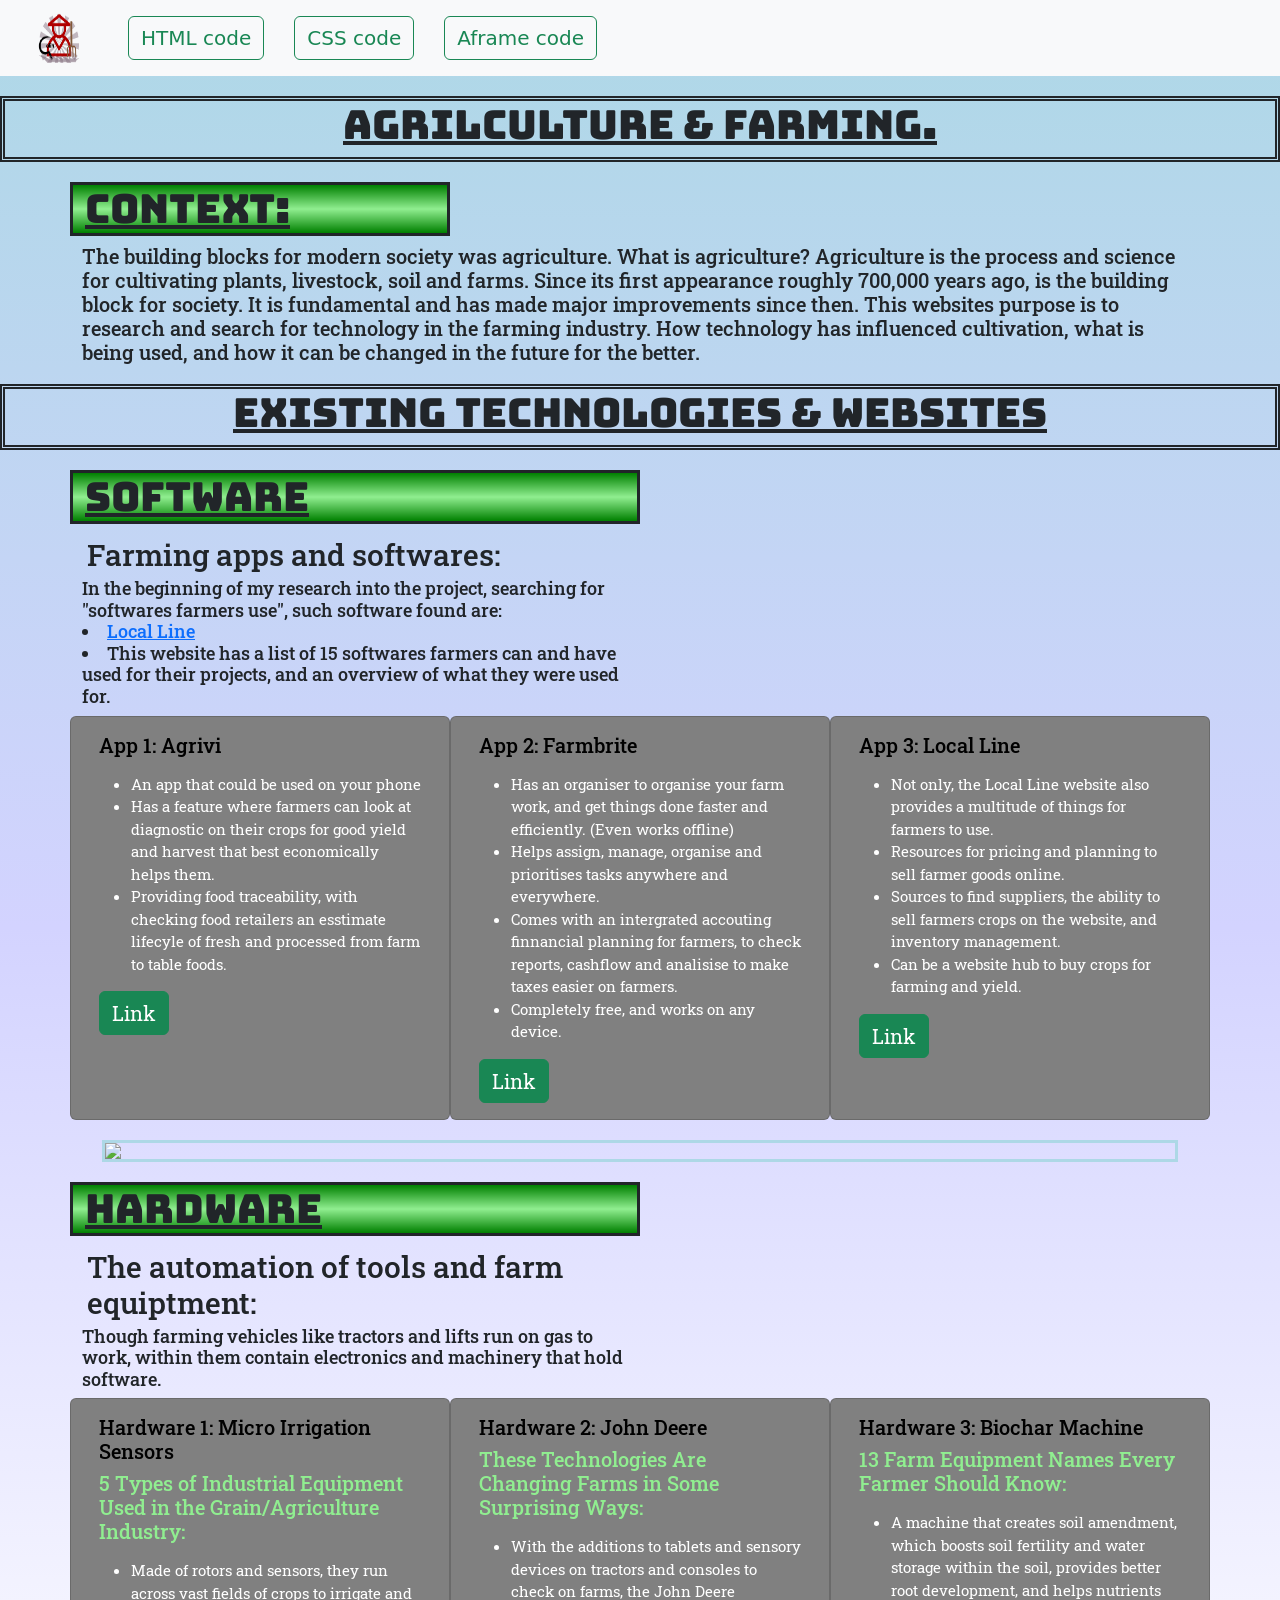
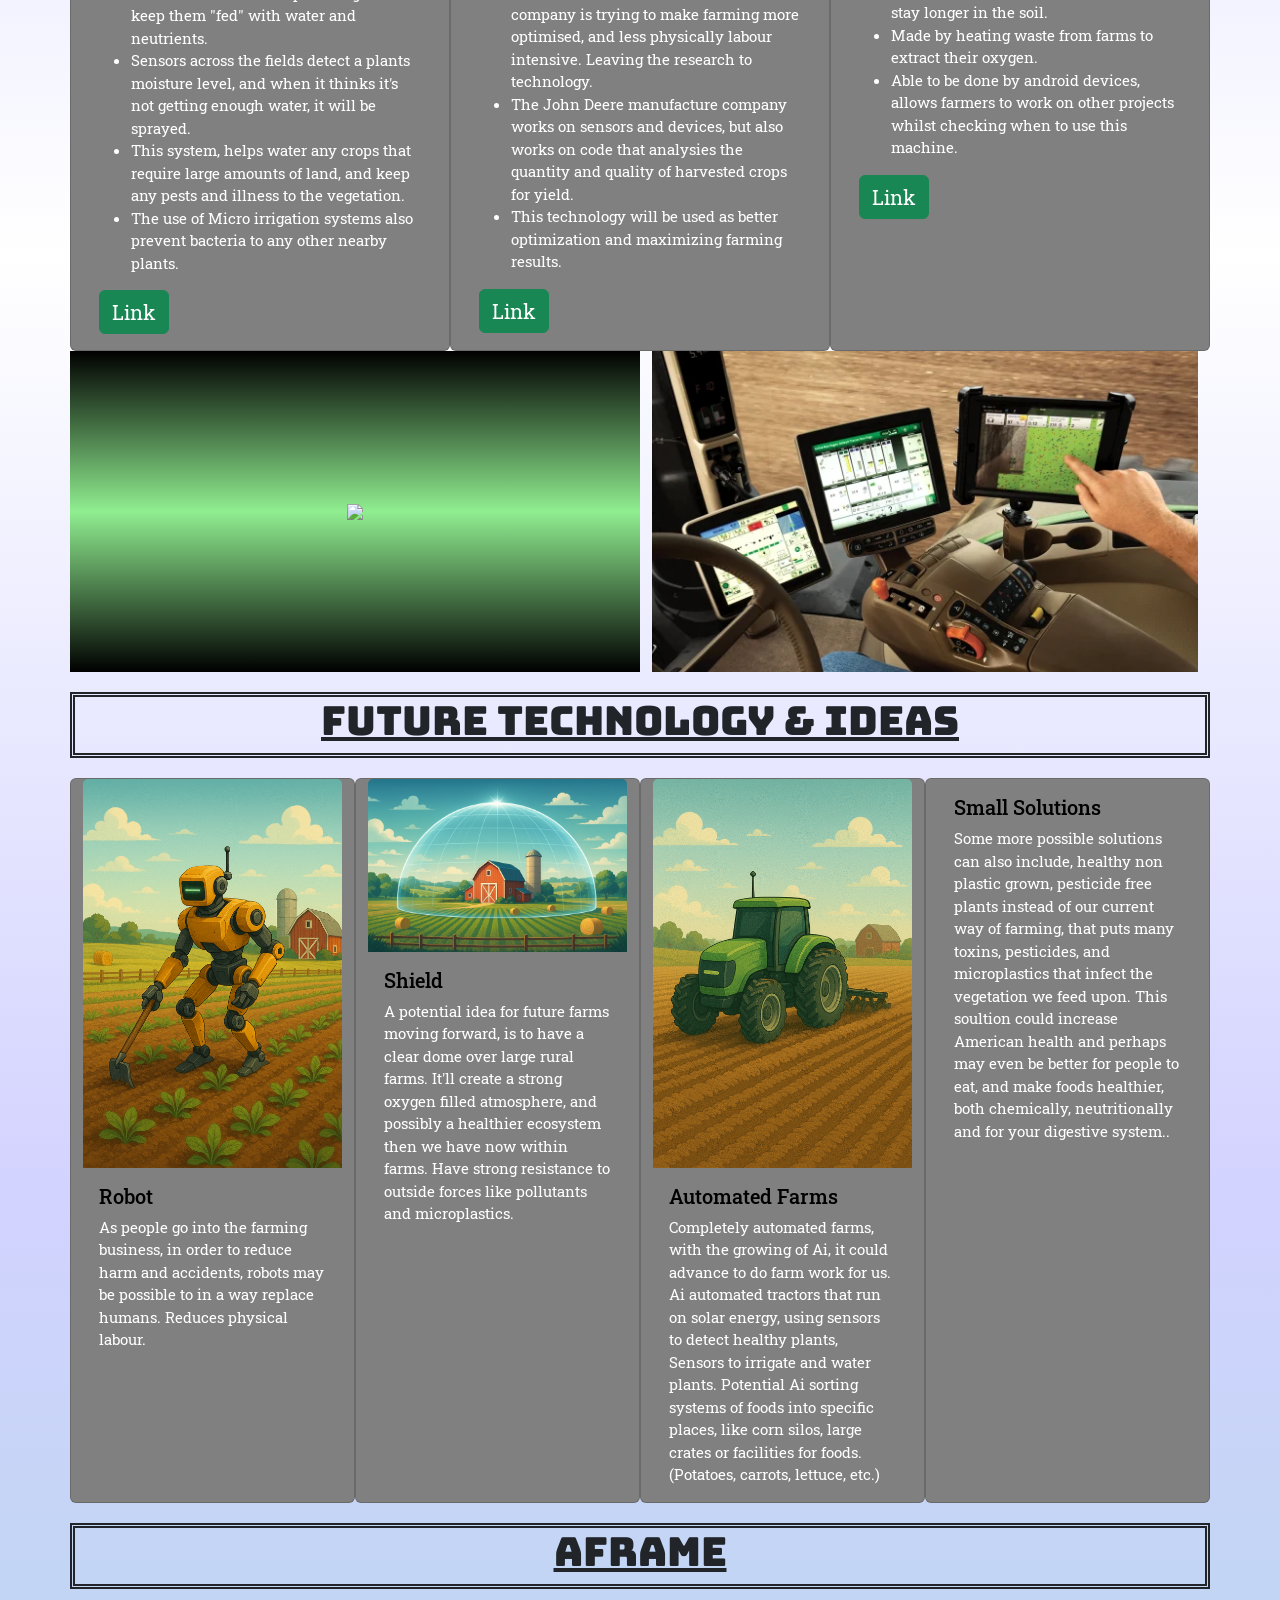
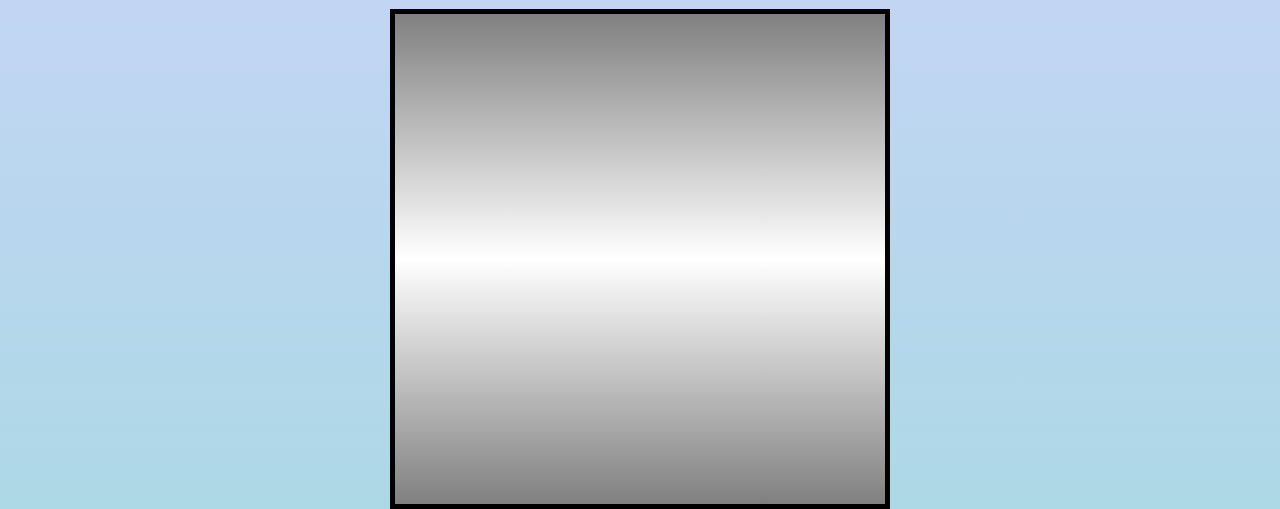
==== commit b3455c0b: "fixed titles and aframe" ====
--- a/index.html
+++ b/index.html
@@ -142,7 +142,7 @@
 
         <div class="container">
         <div class="row">
-            <h1 class=" context col-md-6">Hardware</h1>
+            <h1 class=" context col-md-6 ">Hardware</h1>
         </div>
         </div>
 
--- a/style.css
+++ b/style.css
@@ -30,10 +30,13 @@
 .title{
     text-decoration: underline;
     font-family:Bungee;
-    margin: 100px 20px 100px 20px;
     border-style: double;
-    border-width: 5px;
-
+    width:100%;
+    display: grid;
+    place-items: center;
+    display:block;
+    border-width:5px;
+    margin:20px 0px 20px 0px;
 }
 
 .context{
@@ -93,9 +96,12 @@
 .aframing{
     text-decoration: underline;
     font-family:Bungee;
-    margin: 50px 20px 50px 20px;
     border-style: double;
-    border-width: 5px;
+    display: grid;
+    place-items: center;
+    display:block;
+    border-width:5px;
+    margin:20px 000px 20px 00px;
 }
 
 iframe{
